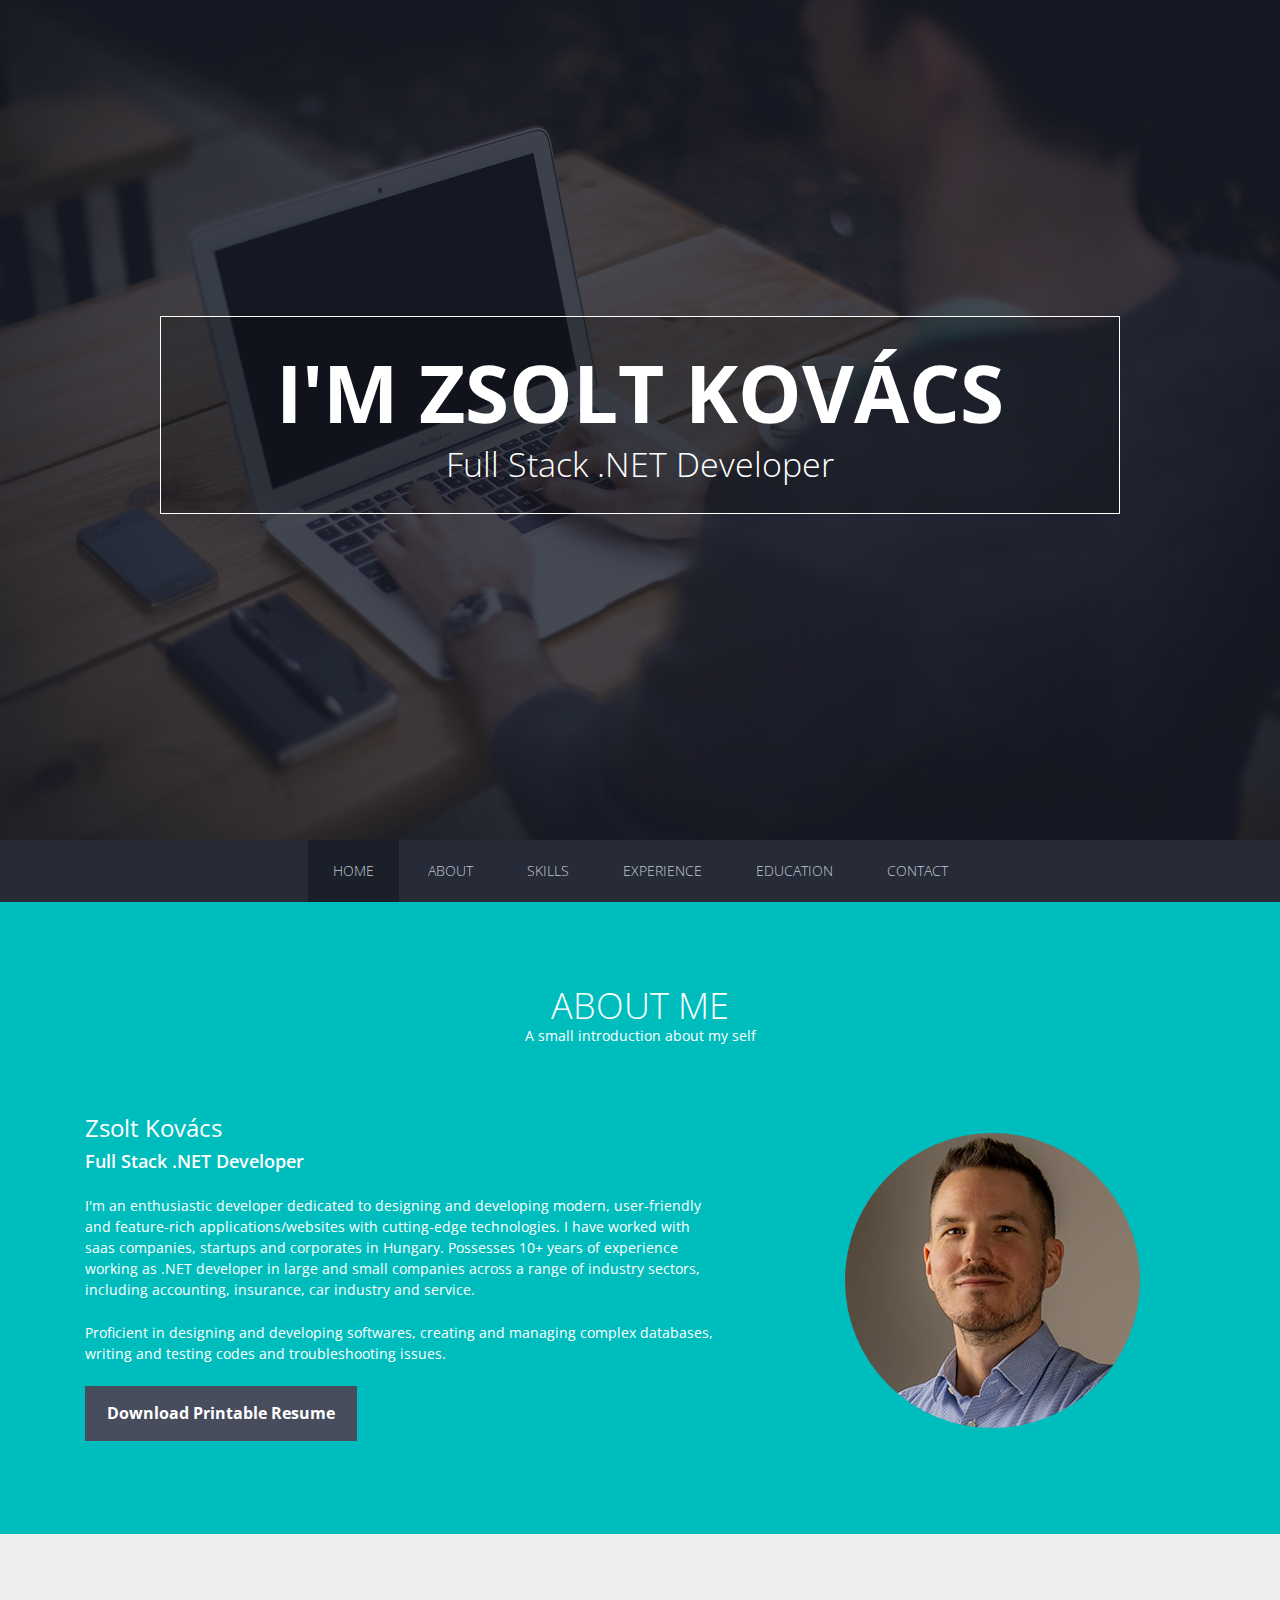
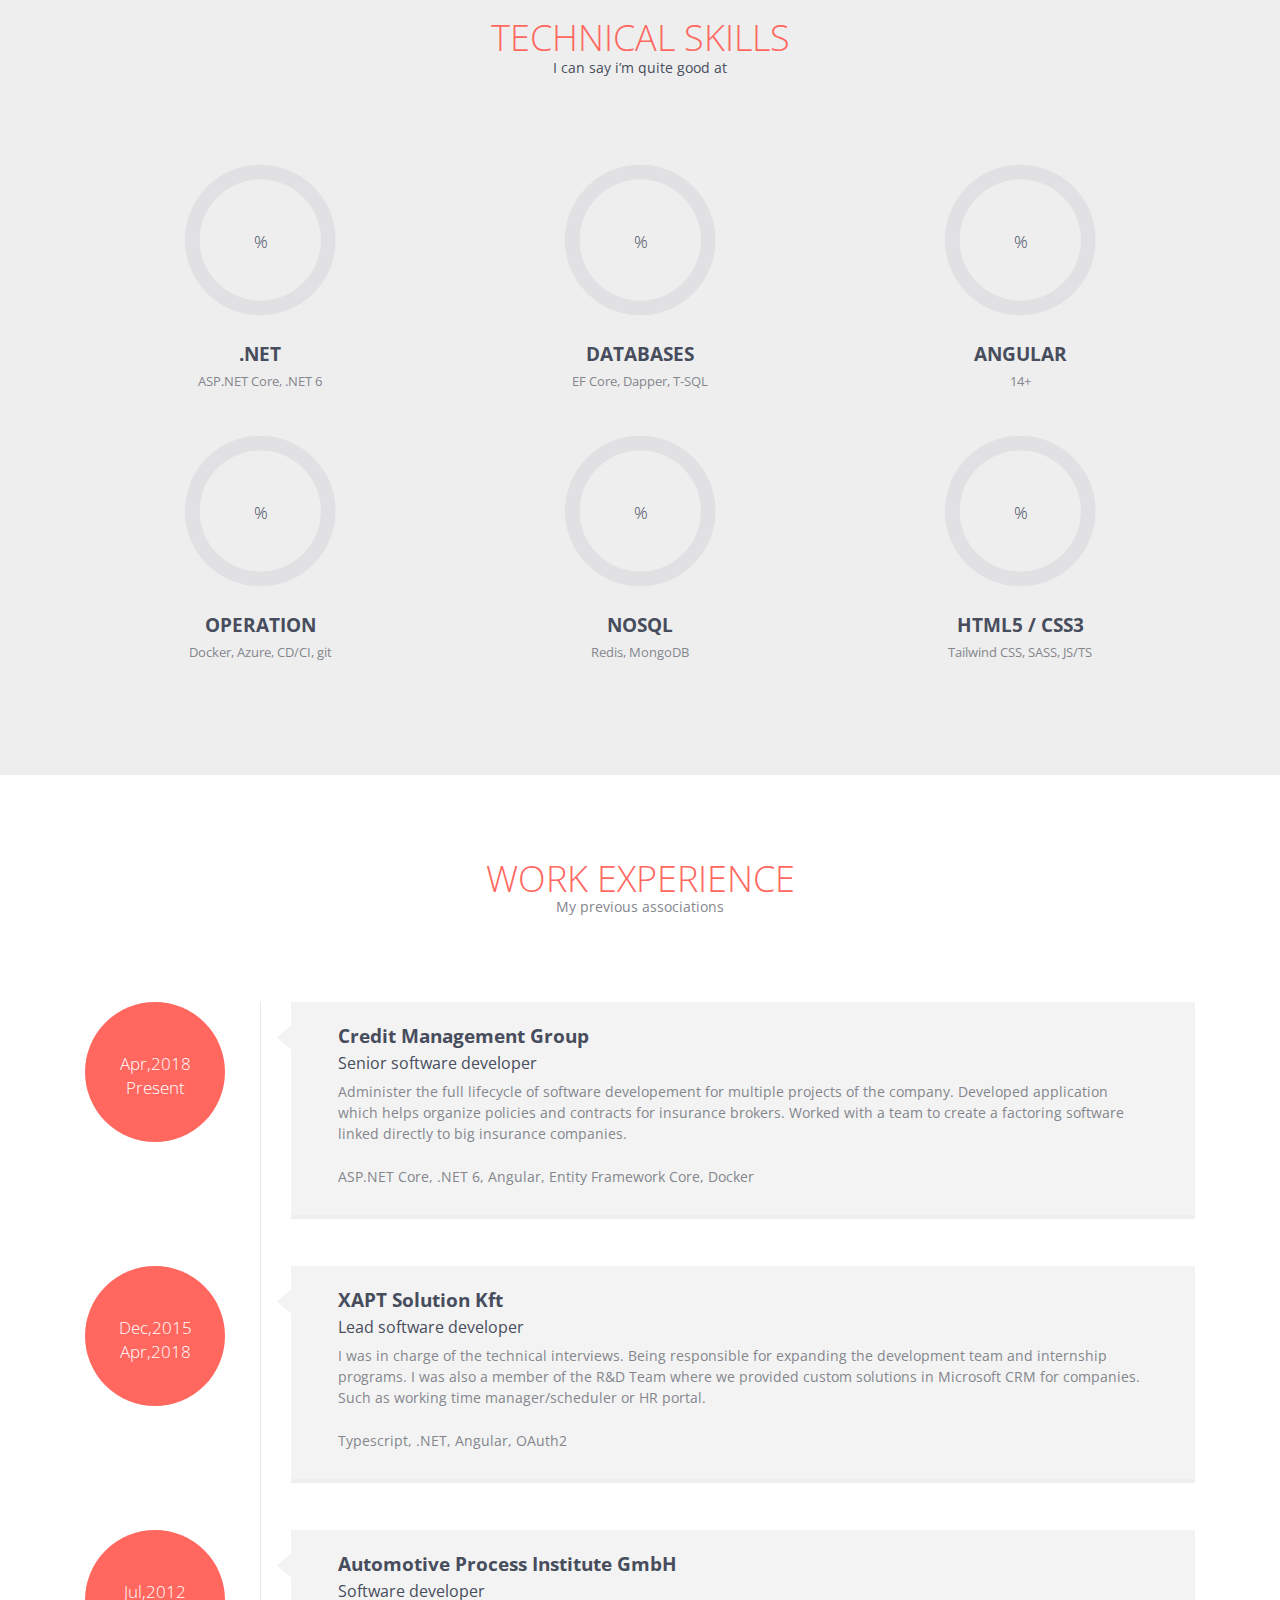
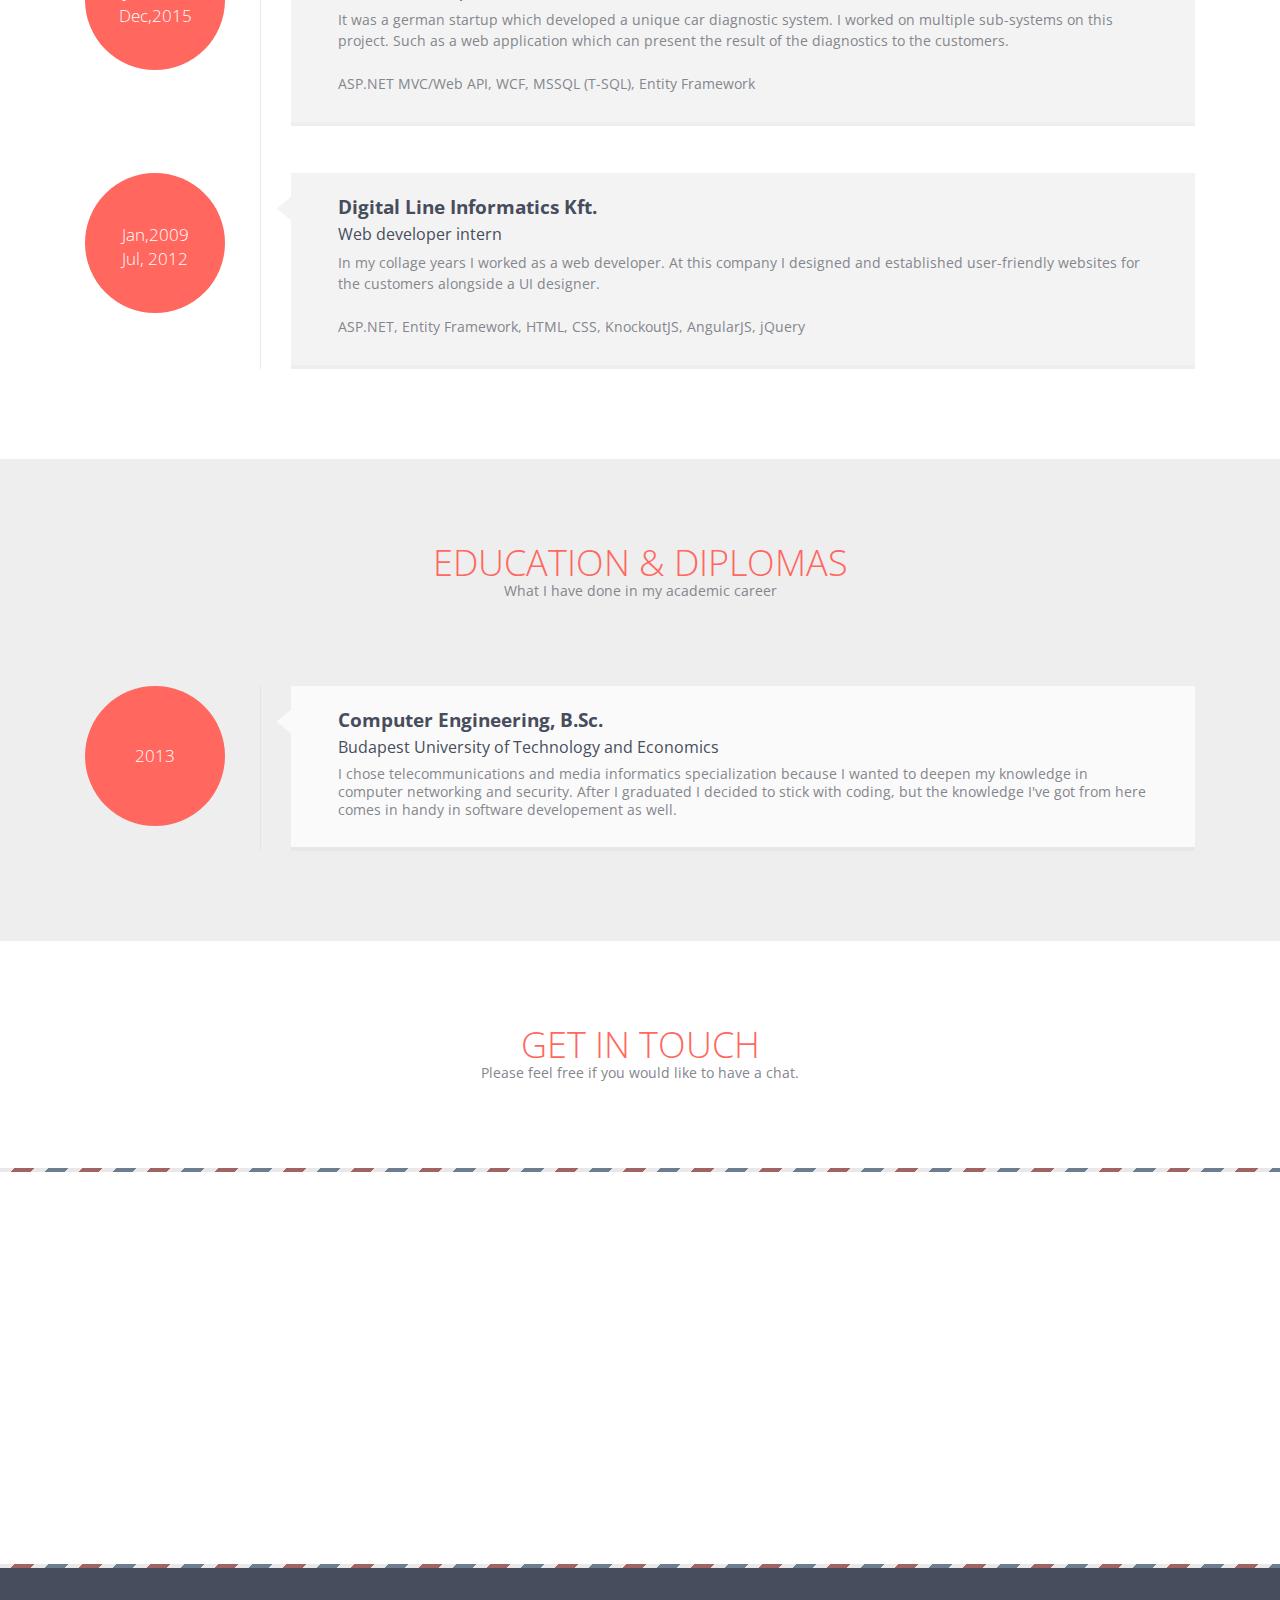
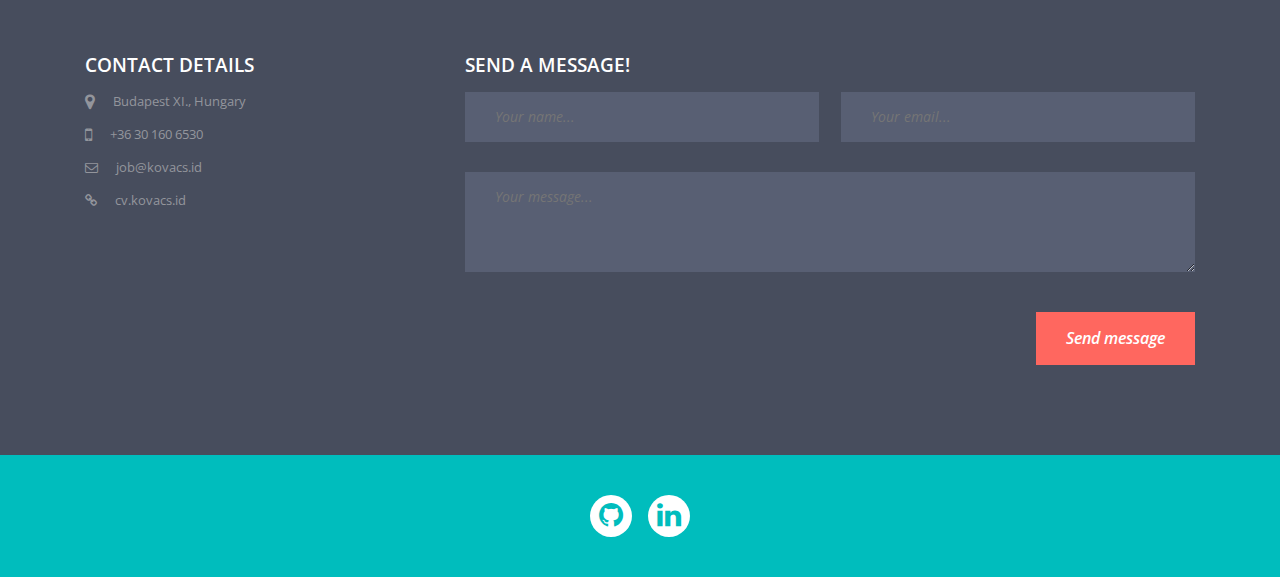
==== index.html @ f54be70a "add texts" ====
<!DOCTYPE html>
<!--[if lt IE 7 ]> <html class="ie ie6 no-js" lang="en"> <![endif]-->
<!--[if IE 7 ]>    <html class="ie ie7 no-js" lang="en"> <![endif]-->
<!--[if IE 8 ]>    <html class="ie ie8 no-js" lang="en"> <![endif]-->
<!--[if IE 9 ]>    <html class="ie ie9 no-js" lang="en"> <![endif]-->
<!--[if gt IE 9]><!-->
<html class="no-js" lang="en">
<!--<![endif]-->

<head>
    <meta charset="UTF-8" />
    <meta http-equiv="X-UA-Compatible" content="IE=edge,chrome=1">
    <title>Zsolt Kovacs | Full Stack .NET Developer</title>
    <meta name="viewport" content="width=device-width, initial-scale=1.0">
    <!--main style-->
    <link rel="stylesheet" type="text/css" media="screen" href="css/bootstrap.css">
    <link rel="stylesheet" type="text/css" media="screen" href="css/style.css">
    <!--background slider style-->
    <link rel="stylesheet" type="text/css" href="css/slideshow.css" />
    <!--google font style-->
    <link
        href='http://fonts.googleapis.com/css?family=Open+Sans:300italic,400italic,600italic,700italic,800italic,400,600,700,800,300'
        rel='stylesheet' type='text/css'>
    <!--font-family: 'Open Sans', sans-serif;-->
    <!-- font css style-->
    <link rel="stylesheet" href="css/font-awesome.css">
    <!--for slider style-->

    <noscript>
        <link rel="stylesheet" type="text/css" href="css/fallback.css" />
    </noscript>
    <!--[if lt IE 9]>
			<link rel="stylesheet" type="text/css" href="css/fallback.css" />
		<![endif]-->
</head>

<body>
    <!--wrapper start-->
    <div class="wrapper" id="wrapper">
        <header>
            <!--banner start-->
            <div class="banner row" id="banner">
                <div class="col-xs-12 col-sm-12 col-md-12 col-lg-12 noPadd" style="height:100%">
                    <!--background slide show start-->
                    <div class="bannerPart"> <img src="images/bg.jpg" alt="" class="bannerImg"> </div>
                    <!--background slide show end-->
                </div>
            </div>
            <!--banner end-->
            <div class="bannerText container">
                <h1>I'm Zsolt Kovács</h1>
                <h2>Full Stack .NET Developer</h2>
            </div>
            <!--menu start-->
            <div class="menu">
                <div class="navbar-wrapper">
                    <div class="container">
                        <div class="navwrapper">
                            <div class="navbar navbar-inverse navbar-static-top">
                                <div class="container">
                                    <div class="navbar-header">
                                        <button type="button" class="navbar-toggle" data-toggle="collapse"
                                            data-target=".navbar-collapse"> <span class="icon-bar"></span> <span
                                                class="icon-bar"></span> <span class="icon-bar"></span> </button>
                                        <a class="navbar-brand" href="#">Menu</a>
                                    </div>
                                    <div class="navbar-collapse collapse">
                                        <ul class="nav navbar-nav">
                                            <li class="menuItem active"><a href="#wrapper">Home</a></li>
                                            <li class="menuItem"><a href="#aboutme">About</a></li>
                                            <li class="menuItem"><a href="#technical">Skills</a></li>
                                            <li class="menuItem"><a href="#exprience">Experience</a></li>
                                            <li class="menuItem"><a href="#education">Education</a></li>
                                            <li class="menuItem"><a href="#contact">Contact</a></li>
                                        </ul>
                                    </div>
                                </div>
                            </div>
                        </div>
                        <!-- End Navbar -->
                    </div>
                </div>
            </div>
            <!--menu end-->
        </header>
        <!--about me start-->
        <section class="aboutme" id="aboutme">
            <div class="container">
                <div class="heading">
                    <h2>About me</h2>
                    <p>A small introduction about my self</p>
                </div>
                <div class="row">
                    <div class=" col-xs-12 col-sm-12 col-md-7 col-lg-7">
                        <h3>Zsolt Kovács</h3>
                        <h4 class="subHeading">Full Stack .NET Developer</h4>
                        <p>
                            I'm an enthusiastic developer dedicated to designing and developing modern, user-friendly and
                            feature-rich applications/websites with cutting-edge technologies.
                            I have worked with saas companies, startups and corporates in Hungary.
                            Possesses 10+ years of experience working as .NET developer in large and small companies
                            across a range of industry sectors, including accounting, insurance, car industry and
                            service.
                        </p>

                        <p>
                            Proficient in designing and developing softwares, creating and managing complex databases,
                            writing and testing codes and troubleshooting issues.</p>
                        <a href="./assets/CV_Zsolt_Kovacs_eng.pdf" class="bntDownload">Download Printable Resume</a>
                    </div>
                    <div class=" col-xs-12 col-sm-12 col-md-4 col-lg-4 col-md-offset-1 col-lg-offset-1 proPic"> <img
                            src="images/me.jpg" alt="" class="img-circle topmar"> </div>
                </div>
            </div>
        </section>
        <!--about me end-->
        <!--technical start-->
        <section class="technical" id="technical">
            <div class="container">
                <div class="heading">
                    <h2>Technical Skills</h2>
                    <p>I can say i’m quite good at</p>
                </div>
                <div class="row">
                    <div class=" col-xs-12 col-sm-4 col-md-4 col-lg-4 skillsArea">
                        <div class=" col-xs-12 col-sm-6 col-md-6 col-lg-6 skills"> <span class="chart skilBg"
                                data-percent="90"> <span class="percent"></span> </span>
                            <h4>.NET</h4>
                            <p>ASP.NET Core, .NET 6</p>
                        </div>
                    </div>

                    <div class=" col-xs-12 col-sm-4 col-md-4 col-lg-4 skillsArea">
                        <div class=" col-xs-12 col-sm-6 col-md-6 col-lg-6 skills"> <span class="chart skilBg"
                                data-percent="80"> <span class="percent"></span> </span>
                            <h4>Databases</h4>
                            <p>EF Core, Dapper, T-SQL</p>
                        </div>
                    </div>
                    <div class=" col-xs-12 col-sm-4 col-md-4 col-lg-4 skillsArea">
                        <div class=" col-xs-12 col-sm-6 col-md-6 col-lg-6 skills"> <span class="chart skilBg"
                                data-percent="80"> <span class="percent"></span> </span>
                            <h4>Angular</h4>
                            <p>14+</p>
                        </div>
                    </div>
                    <div class=" col-xs-12 col-sm-4 col-md-4 col-lg-4 skillsArea">
                        <div class=" col-xs-12 col-sm-6 col-md-6 col-lg-6 skills"> <span class="chart skilBg"
                                data-percent="70"> <span class="percent"></span> </span>
                            <h4>Operation</h4>
                            <p>Docker, Azure, CD/CI, git</p>
                        </div>
                    </div>
                    <div class=" col-xs-12 col-sm-4 col-md-4 col-lg-4 skillsArea">
                        <div class=" col-xs-12 col-sm-6 col-md-6 col-lg-6 skills"> <span class="chart skilBg"
                                data-percent="65"> <span class="percent"></span> </span>
                            <h4>NoSQL</h4>
                            <p>Redis, MongoDB</p>
                        </div>
                    </div>
                    <div class=" col-xs-12 col-sm-4 col-md-4 col-lg-4 skillsArea">
                        <div class=" col-xs-12 col-sm-6 col-md-6 col-lg-6 skills"> <span class="chart skilBg"
                                data-percent="60"> <span class="percent"></span> </span>
                            <h4>HTML5 / CSS3</h4>
                            <p>Tailwind CSS, SASS, JS/TS</p>
                        </div>
                    </div>
                </div>
        </section>
        <!--technical end-->
        <!--exprience start-->
        <section class="exprience" id="exprience">
            <div class="container">
                <div class="heading">
                    <h2>Work Experience</h2>
                    <p>My previous associations</p>
                </div>
                <div class="row workDetails">
                    <div class="col-xs-12 col-sm-3 col-md-2 col-lg-2">
                        <div class="workYear">Apr,2018<br>
                            Present</div>
                    </div>
                    <div class="col-xs-12 col-sm-9 col-md-10 col-lg-10 rightArea">
                        <div class="arrowpart"></div>
                        <div class="exCon">
                            <h4>Credit Management Group</h4>
                            <h5>Senior software developer</h5>
                            <p>
                                Administer the full lifecycle of software developement for multiple projects of the
                                company. Developed application which helps organize policies and contracts for insurance brokers.
                                Worked with a team to create a factoring software linked directly to big insurance companies.
                            </p>
                            <p>ASP.NET Core, .NET 6, Angular, Entity Framework Core, Docker</p>
                        </div>
                    </div>
                </div>
                <div class="row workDetails">
                    <div class="col-xs-12 col-sm-3 col-md-2 col-lg-2">
                        <div class="workYear">Dec,2015<br>
                            Apr,2018</div>
                    </div>
                    <div class="col-xs-12 col-sm-9 col-md-10 col-lg-10 rightArea">
                        <div class="arrowpart"></div>
                        <div class="exCon">
                            <h4>XAPT Solution Kft</h4>
                            <h5>Lead software developer</h5>
                            <p>I was in charge of the technical interviews. Being responsible for expanding the
                                development team and internship programs.
                                I was also a member of the R&D Team where we provided custom solutions in Microsoft CRM for companies. Such as working time
                                manager/scheduler or HR portal.
                            </p>
                            <p>Typescript, .NET, Angular, OAuth2</p>
                        </div>
                    </div>
                </div>
                <div class="row workDetails">
                    <div class="col-xs-12 col-sm-3 col-md-2 col-lg-2">
                        <div class="workYear">Jul,2012<br>
                            Dec,2015</div>
                    </div>
                    <div class="col-xs-12 col-sm-9 col-md-10 col-lg-10 rightArea">
                        <div class="arrowpart"></div>
                        <div class="exCon">
                            <h4>Automotive Process Institute GmbH</h4>
                            <h5>Software developer</h5>
                            <p>It was a german startup which developed a unique car diagnostic system. I worked on
                                multiple sub-systems on this project. Such as a web application which can present the
                                result of the diagnostics to the customers. 
                            </p>
                            <p>ASP.NET MVC/Web API, WCF, MSSQL (T-SQL), Entity Framework</p>
                        </div>
                    </div>
                </div>
                <div class="row workDetails">
                    <div class="col-xs-12 col-sm-3 col-md-2 col-lg-2">
                        <div class="workYear">Jan,2009<br>
                            Jul, 2012</div>
                    </div>
                    <div class="col-xs-12 col-sm-9 col-md-10 col-lg-10 rightArea">
                        <div class="arrowpart"></div>
                        <div class="exCon">
                            <h4>Digital Line Informatics Kft.</h4>
                            <h5>Web developer intern</h5>
                            <p>In my collage years I worked as a web developer. At this company I designed and
                                established user-friendly websites for the customers alongside a UI designer.</p>
                            <p>ASP.NET, Entity Framework, HTML, CSS, KnockoutJS, AngularJS, jQuery</p>
                        </div>
                    </div>
                </div>
            </div>
        </section>
        <!--exprience end-->
        <!--education start-->
        <section class="education" id="education">
            <div class="container">
                <div class="heading">
                    <h2>Education & Diplomas</h2>
                    <p>What I have done in my academic career</p>
                </div>
                <div class="row workDetails">
                    <div class="col-xs-12 col-sm-3 col-md-2 col-lg-2">
                        <div class="workYear">2013</div>
                    </div>
                    <div class="col-xs-12 col-sm-9 col-md-10 col-lg-10 rightArea">
                        <div class="arrowpart"></div>
                        <div class="exCon">
                            <h4>Computer Engineering, B.Sc.</h4>
                            <h5>Budapest University of Technology and Economics</h5>
                            <p>
                                I chose telecommunications and media informatics specialization because I wanted to deepen my knowledge in computer networking and security.
                                After I graduated I decided to stick with coding, but the knowledge I've got from here comes in handy in software developement as well.
                            </p>
                        </div>
                    </div>
                </div>
            </div>
        </section>
        <!--education end-->

        <!--contact start-->
        <section class="contact" id="contact">
            <div class="container topCon">
                <div class="heading">
                    <h2>Get In Touch</h2>
                    <p>Please feel free if you would like to have a chat.</p>
                </div>
            </div>
            <div class="row mapArea">
                <iframe frameborder="0" scrolling="no" marginheight="0" marginwidth="0"
                    src="https://maps.google.com/?ie=UTF8&amp;ll=47.4979,19.0402&amp;spn=0.01134,0.026157&amp;t=m&amp;z=16&amp;output=embed"></iframe>
            </div>
        </section>
        <section class="contactDetails">
            <div class="container">
                <!--contact info start-->
                <div class="col-xs-12 col-sm-3 col-md-4 col-lg-4">
                    <h4>Contact details</h4>
                    <p> <i class="fa fa-map-marker fa-lg"></i> Budapest XI., Hungary</p>
                    <p> <i class="fa fa-mobile fa-lg"></i> +36 30 160 6530</p>
                    <p> <i class="fa fa-envelope-o "></i> <a href="mailto:support@websitename.com">job@kovacs.id</a></p>
                    <p> <i class="fa fa-link "></i> <a href="cv.kovacs.id">cv.kovacs.id</a></p>
                </div>
                <!--contact info end-->
                <!--contact form start-->
                <div class="col-xs-12 col-sm-9 col-md-8 col-lg-8 conForm">
                    <h4>Send a message!</h4>
                    <div id="message"></div>
                    <form method="post" action="php/contact.php" name="cform" id="cform">
                        <input name="name" id="name" type="text" class="col-xs-12 col-sm-6 col-md-6 col-lg-6"
                            placeholder="Your name...">
                        <input name="email" id="email" type="email" class=" col-xs-12 col-sm-6 col-md-6 col-lg-6 noMarr"
                            placeholder="Your email...">
                        <textarea name="comments" id="comments" cols="" rows=""
                            class="col-xs-12 col-sm-12 col-md-12 col-lg-12" placeholder="Your message..."></textarea>
                        <input type="submit" id="submit" name="send" class="submitBnt" value="Send message">
                        <div id="simple-msg"></div>
                    </form>
                </div>
                <!--contact form end-->
            </div>
        </section>
        <!--contact end-->
        <!--footer start-->
        <section class="footer" id="footer">
            <div class="container">
                <ul>
                    <li><a href="https://github.com/zskovacs"><i class="fa fa-github fa-2x"></i></a></li>
                    <li><a href="https://www.linkedin.com/in/zsoltmkovacs/"><i class="fa fa-linkedin fa-2x"></i></a>
                    </li>
                </ul>
            </div>
        </section>
        <!--footer end-->
    </div>
    <!--wrapper end-->
    <!--modernizr js-->
    <script type="text/javascript" src="js/modernizr.custom.26633.js"></script>
    <!--jquary min js-->
    <script type="text/javascript" src="js/jquery.min.js"></script>
    <script src="js/bootstrap.js"></script>
    <script type="text/javascript" src="js/jquery.gridrotator.js"></script>
    <!--for custom jquary-->
    <script src="js/custom.js"></script>
    <!--for placeholder jquary-->
    <script type="text/javascript" src="js/jquery.placeholder.js"></script>
    <!--for menu jquary-->
    <script type="text/javascript" src="js/stickUp.js"></script>
    <script type="text/javascript">
        jQuery(function ($) {
            $(document).ready(function () {
                //enabling stickUp on the '.navbar-wrapper' class
                $('.navbar-wrapper').stickUp({
                    parts: {
                        0: 'banner',
                        1: 'aboutme',
                        2: 'technical',
                        3: 'exprience',
                        4: 'education',
                        5: 'contact'
                    },
                    itemClass: 'menuItem',
                    itemHover: 'active',
                    topMargin: 'auto'
                });
            });

            $(".navbar.navbar-inverse.navbar-static-top a").click(function () {
                $(".navbar-collapse").addClass("hideClass");
            });


            $(".navbar.navbar-inverse.navbar-static-top a").click(function () {
                $(".navbar-collapse").addClass("collapse");
            });


            $(".navbar.navbar-inverse.navbar-static-top a").click(function () {
                $(".navbar-collapse").removeClass("in");
            });

            $(".navbar-toggle").click(function () {
                $(".navbar-collapse").removeClass("hideClass");
            });


        });
    </script>
    <!--for portfoli filter jquary-->
    <script src="js/jquery.isotope.js" type="text/javascript"></script>
    <!--for portfoli lightbox -->
    <link type="text/css" rel="stylesheet" id="theme" href="css/jquery-ui-1.8.16.custom.css">
    <link type="text/css" rel="stylesheet" href="css/lightbox.min.css">
    <script type="text/javascript" src="js/jquery.ui.widget.min.js"></script>
    <script type="text/javascript" src="js/jquery.ui.rlightbox.js"></script>
    <!--for skill chat jquary-->
    <script src="js/jquery.easing.min.js"></script>
    <script src="js/jquery.easypiechart.js"></script>
    <!--contact form js-->
    <script type="text/javascript" src="js/jquery.contact.js"></script>
</body>

</html>
---- css/style.css ----
/* ------------------------------------------------------------------------------

	Template Name: Coming soon
	Template URI: http://http://www.themeelite.com/comingsoon
	Description: Full Screen Coming Soon Template
	Author: Andy
	Author URI: http://www.themeelite.com
	License: GNU General Public License version 3.0
	License URI: http://www.gnu.org/licenses/gpl-3.0.html
	Version: 1.0
	
	1. CSS Reset
	2. Document Setup
	3. Header Part
		3.1 Slide show background control
	4. Background slider CSS style
	5. Menu Style
	6. About me Style
	7. Technical Skills Style
	8. Work Experience Style
	9. Education Style
	10. Protfolio Style
	11. Get in tuch Style
	12. Footer Style
	13. Responsive style
		
		
---------------------------------------------------------------------------------
/* 1. CSS Reset
-------------------------------------------------------------------------------*/

* {
	padding:0;
	margin:0;
}
body {
	color:#fff;
	font-family: 'Open Sans', sans-serif;
	font-weight: 300;
	position:relative;
	background:#000;
	width:100%;
	height:100%;
	overflow: scroll;
	overflow-x: hidden;
}
a {
	text-decoration:none;
	color:#fff;
	outline:none;
}



/*----------------------------------------------------
 2.	Document Setup
------------------------------------------------------*/
.wrapper{
	width:100%;
}
.spHeight{
	padding-top:63px;
}

.noMar{
	margin:0 !important;
}
.noPadd{
	padding:0px !important;
}

.container .row{
	margin:0px;
}

p{
	font-family: 'Open Sans', sans-serif;
	font-size:14px;
	line-height:21px;
	font-weight:400;
	padding-bottom:22px;
	margin:0px;
}
h1{
	font-family: 'Open Sans', sans-serif;
	font-size:80px;
	line-height:90px;
	font-weight:700;
	margin:0px;
	padding-bottom:8px;
}
h2{
	font-family: 'Open Sans', sans-serif;
	font-size:36px;
	line-height:38px;
	padding-bottom:0px;
	font-weight:300;
	text-transform:uppercase;
	margin:0px;
}
h3{
	font-family: 'Open Sans', sans-serif;
	font-size:24px;
	line-height:30px;
	padding-bottom:6px;
	font-weight:400;
	margin:0px;
}
h4{
	font-family: 'Open Sans', sans-serif;
	font-size:19px;
	line-height:24px;
	padding-bottom:6px;
	font-weight:600;
	margin:0px;
}
h5{
	font-family: 'Open Sans', sans-serif;
	font-size:16px;
	line-height:24px;
	padding-bottom:6px;
	font-weight:400;
	margin:0px;
}

h4.subHeading{
	font-weight:600;
	font-size:18px;
	padding-bottom:22px;
}

.heading{
	text-align:center;
	padding-bottom:45px;
}

.topmar{
	margin-top:20px;
}



/*----------------------------------------------------
 3.	Header Part
------------------------------------------------------*/
header{
	position:relative;
}
.banner{
	overflow:hidden;
	margin:0 auto !important;
	background:#CACACA;
}

.bannerText{
	position:absolute;
	left:0;
	right:0;
	top:35%;
	text-align:center;
	padding:30px 0 30px ;
	max-width:960px;
	border:1px solid #fff;
	background: rgba(0, 0, 0, 0.2);
	 filter:progid:DXImageTransform.Microsoft.gradient(startColorstr=#b2000000, endColorstr=#b2000000);
	zoom: 1;
}
.bannerText h1{
	text-transform:uppercase;
}
.bannerText h2{
	font-size:34px;
	text-transform:none;
}

.bannerPart{
	/*background:url(../images/1.jpg) no-repeat 0 0;*/
	height:100%;
	overflow:hidden;
}

.bgwidth { width: 100%; }
.bgheight { height: 100%; }




/*------------------------------------
	3.1 Slide show background control
--------------------------------------*/ 
.bannerPart{
	background:#1b1f2b;
}
.bannerPart img{
	opacity:0.2;
	filter:alpha(opacity=20); /* For IE8 and earlier */
}





/*---------------------------------------------------------------------------------
 4. Background slider CSS style
-------------------------------------------------------------------------------*/
.ri-grid {
	margin:0px auto;
	position: relative;
	height: auto;
}
.ri-grid ul {
	list-style: none;
	display: block;
	width: 100%;
	margin: 0;
	padding: 0;
}
.ri-grid ul:before, .ri-grid ul:after {
	content: '';
	display: table;
}
.ri-grid ul:after {
	clear: both;
}
.ri-grid ul {
	zoom: 1; /* For IE 6/7 (trigger hasLayout) */
}
.ri-grid ul li {
	-webkit-perspective: 400px;
	-moz-perspective: 400px;
	-o-perspective: 400px;
	-ms-perspective: 400px;
	perspective: 400px;
	margin: 0;
	padding: 0;
	float: left;
	position: relative;
	display: block;
	overflow: hidden;
	background: #000;
}
.ri-grid ul li a {
	display: block;
	outline: none;
	position: absolute;
	left: 0;
	top: 0;
	width: 100%;
	height: 100%;
	-webkit-backface-visibility: hidden;
	-moz-backface-visibility: hidden;
	-o-backface-visibility: hidden;
	-ms-backface-visibility: hidden;
	backface-visibility: hidden;
	-webkit-transform-style: preserve-3d;
	-moz-transform-style: preserve-3d;
	-o-transform-style: preserve-3d;
	-ms-transform-style: preserve-3d;
	transform-style: preserve-3d;
	-webkit-background-size: 100% 100%;
	-moz-background-size: 100% 100%;
	background-size: 100% 100%;
	background-position: center center;
	background-repeat: no-repeat;
	background-color: #333;
	-webkit-box-sizing: content-box;
	-moz-box-sizing: content-box;
	box-sizing: content-box;
}
/* Grid wrapper sizes */
.ri-grid-size-1 {
	width: 55%;
}
.ri-grid-size-2 {
	width: 100%;
}
.ri-grid-size-3 {
	width: 100%;
	margin-top: 0px;
}
/* Shadow style */
.ri-shadow:after, .ri-shadow:before {
	content: "";
	position: absolute;
	z-index: -2;
	bottom: 15px;
	left: 10px;
	width: 50%;
	height: 20%;
	max-width: 300px;
	max-height: 100px;
	box-shadow: 0 15px 10px rgba(0, 0, 0, 0.7);
	-webkit-transform: rotate(-3deg);
	-moz-transform: rotate(-3deg);
	-ms-transform: rotate(-3deg);
	-o-transform: rotate(-3deg);
	transform: rotate(-3deg);
}
.ri-shadow:after {
	right: 10px;
	left: auto;
	-webkit-transform: rotate(3deg);
	-moz-transform: rotate(3deg);
	-ms-transform: rotate(3deg);
	-o-transform: rotate(3deg);
	transform: rotate(3deg);
}
.ri-grid-loading:after, .ri-grid-loading:before {
	display: none;
}
.ri-loading-image {
	display: none;
}
.ri-grid-loading .ri-loading-image {
	position: relative;
	width: 30px;
	height: 30px;
	left: 50%;
	margin: 100px 0 0 -15px;
	display: block;
}


/*----------------------------------------------------
 5.	Menu Style
------------------------------------------------------*/
.isStuck{
    left:0px;
    width:100%;
}
.menu{
	 margin-top:0px;
	 position: static;
	 left:0px;
	 right:0px;
}

.navwrapper .container{
	padding:0;
	width:auto;
}

.navbar-header{
	display:none;
}
.nav > li > a{
	display:inline-block;
}
.navbar-nav > li{
	float: none;
	display: inline;
}
.navbar-nav{
	margin: 0 auto;
	text-align: center;
	float: none;
}

.navbar-toggle{
	margin-top:14px;
}


/* Special class on .container surrounding .navbar, used for positioning it into place. */
.navbar-wrapper {
  margin-top:0px;
  position: relative;
  z-index: 15;
  background:#262b37;
}
.navbar-wrapper .container{
	padding:0px;
}

.navbar-collapse{
	padding:0;
}
.navbar-collapse.in{
	max-height:100%;
}

.navbar.navbar-inverse.navbar-static-top {
  margin:0px auto;
  background:#262b37;
  color:#c3c8d6;
  border:none;
  font-family: 'Open Sans', sans-serif;
  font-size:14px;
  text-transform:uppercase;
}
.navbar.navbar-inverse.navbar-static-top a{
  color:#c3c8d6;
  padding:22px 25px;
  line-height:18px;
  text-align:center;
}
.navbar.navbar-inverse.navbar-static-top a:hover{
  color:#fff;
}
.navbar-inverse .navbar-nav>.active>a, .navbar-inverse .navbar-nav>.active>a:focus{
  background:#1b1f29;
  color:#c3c8d6;
}
.navbar-inverse .navbar-nav>.active>a:hover {
  background:#1b1f29;
  color:#fff;
}

.hideClass{
	display:none;
}


/* CUSTOMIZE THE CAROUSEL
-------------------------------------------------- */

/* Carousel base class */
.carousel {
}
/* Since positioning the image, we need to help out the caption */
.carousel-caption {
  z-index: 10;
}

/* Declare heights because of positioning of img element */
.carousel .item {
  height: 600px;
  background-color: #0A64A4;
}
.carousel-inner > .item > img {
  position: absolute;
  top: 0;
  left: 0;
  min-width: 100%;
}





/*----------------------------------------------------
 6.	About me Style
------------------------------------------------------*/

.aboutme{
	background:#00bdbd;
	color:#fff;
	position:relative;
}
.aboutme .container{
	padding-top:85px ;
	padding-bottom:93px ;
}


.aboutTop{
	background:#00bdbd;
	height:60px;
}
.spHeight .aboutTop{
	margin-top:-62px !important;
}

.bntDownload{
	font-size:16px;
	font-family: 'Open Sans', sans-serif;
	font-weight:700;
	background:#474d5d;
	padding:16px 22px;
	display:inline-block;
}
.bntDownload:hover{
	background:#373d4c;
	color:#CCCCCC;
	text-decoration:none;
}



/*----------------------------------------------------
 7.	Technical Skills Style
------------------------------------------------------*/
.addspace{
	height:60px;
	background:#eeeeee;
}

.technical{
	background:#eeeeee;
	color:#474d5d;
}
.technical .container{
	padding-top:85px ;
	padding-bottom:69px ;
}
.technical .heading p{
	padding-bottom:41px;
}

.technical p{
	color:#474d5d;
}
.technical h2{
	color:#ff675f;
}

.technical .skillsArea{
	padding:0px;
}
.technical .skills{
	margin:0 auto;
	margin-bottom:23px;
	text-align:center;
	padding:0px;
	float:none;
}
.technical .skills p{
	color:#84868d;
	font-size:13px;
	line-height:18px;
	text-align:center;
}
.technical .skills img{
	margin:0 auto;
	margin-bottom:33px;
	width:100%;
	max-width:152px;
}

.technical .skills h4{
	font-weight:700;
	text-transform:uppercase;
}


.skilBg{
	background:url(../images/skills.png) no-repeat 0 0;
}


.chart {
  position: relative;
  display: inline-block;
  width: 152px;
  height: 152px;
  margin-bottom: 26px;
  text-align: center;
}
.chart canvas {
  position: absolute;
  top: 0;
  left: 0;
}
.percent {
  display: inline-block;
  font-size:21px;
  color:#474d5d;
  line-height: 152px;
  z-index: 2;
}
.percent:after {
  content: '%';
  margin-left: 0.1em;
  font-size: .8em;
}
.angular {
  margin-top: 100px;
}
.angular .chart {
  margin-top: 0;
}




/*----------------------------------------------------
 8.	Work Experience Style
------------------------------------------------------*/
.exprience{
	background:#fff;
}
.exprience .container{
	padding-top:85px ;
	padding-bottom:90px ;
}

.exprience h2{
	color:#ff675f;
}
.exprience p{
	color:#84868d;
	/*font-size:13px;*/
	line-height:18px;
}
.exprience .heading p{
	padding-bottom:41px;
}

.exprience h4{
	font-weight:700;
}

.workDetails .rightArea{
	border-left: solid 1px #eaeaea;
	padding-bottom:47px;
}
.workDetails:last-child .rightArea{
	padding-bottom:0px;
}
.workYear{
	font-size:17px;
	color:#fff;
	background:#ff675f;
	text-align:center;
	width:120px;
	height:120px;
	padding:40px 0 40px 0;
	
	-webkit-border-radius: 50%;
    border-radius: 50%;
}


.arrowpart{
	float:left;
	width:15px;
	height:50px;
	background:url(../images/arrow-left.png) no-repeat 0 23px;
}
.exCon{
	width:auto;
	background:#f3f3f3;
	border-bottom:solid 4px #eeeeee;
	padding:22px 47px 6px 47px;
	margin-left:15px;
	text-align:left;
}

.exCon p{
	color:#84868d;
	line-height:21px;
}
.exCon h4{
	color:#474d5d;
	padding-bottom:3px;
}
.exCon h5{
	color:#474d5d;
}



/*----------------------------------------------------
 9.	Education Style
------------------------------------------------------*/
.education{
	background:#eeeeee;
}
.education .container{
	padding-top:85px ;
	padding-bottom:90px ;
}

.education h2{
	color:#ff675f;
}
.education p{
	color:#84868d;
	/*font-size:13px;*/
	line-height:18px;
}
.education .heading p{
	padding-bottom:41px;
}

.education h4{
	font-weight:700;
}


.education .arrowpart{
	background:url(../images/arrow-left-light.png) no-repeat 0 23px;
}
.education .exCon{
	background:#fafafa;
	border-bottom:solid 4px #e8e7e7;
}

.education .workDetails .rightArea{
	border-left-color:#e5e4e4;
}




/*----------------------------------------------------
 10. Protfolio Style
------------------------------------------------------*/
.protfolio{
	background:#2bb3dd;
}
.protfolio .container{
	padding-top:85px ;
	padding-bottom:90px ;
}

.protfolio .heading p{
	padding-bottom:41px;
}

.protfolio h4{
	font-weight:700;
}


.portfolioFilter{
	display:block;
	margin:0 auto;
	text-align: center;
}

.portfolioFilter ul{
	margin:0 auto;
	text-align:center;
	display:block;
	margin-bottom:30px;
}
.portfolioFilter ul li{
	display:inline-block;
	margin:5px 5px;
}
.portfolioFilter ul li a{
	padding:16px 18px;
	font-size:13px;
	line-height:15px;
	color:#ffffff;
	text-transform:uppercase;
	display:block;
	text-decoration:none;
	border:solid 1px #95d9ee;
	
	transition-duration: 0.2s;
	-webkit-transition-duration: 0.2s;
}

.portfolioFilter ul li a:hover{
	border:solid 1px #15596e;
	color:#15596e;
	
	transition-duration: 0.2s;
	-webkit-transition-duration: 0.2s;
}

.portfolioFilter ul li a.current{
	background:#15596e;
	border:solid 1px #15596e;
	color:#fff;
}



ul.portfolioContainer{
	display:block;
	padding:0px;
	list-style-type:none;
}
ul.portfolioContainer li{
	display:block;
	min-height:205px;
	padding:0px;
	margin:0px;
	cursor:pointer;
}
ul.portfolioContainer li .lightCon{
	display:block;
	margin:3px 3px 4px 4px;
	position:relative;
	overflow:hidden;
}
ul.portfolioContainer li img{
	 width:100%;
	 height:auto;
	 display:block;
}

span.hoverBox{
	visibility:hidden;
	width:100%;
	height:100%;
	position: absolute;
	left:0px;
	bottom: 0px;
	
	transition-duration: 0.2s;
	-webkit-transition-duration: 0.2s;
	
	background: rgba(0, 0, 0, 0.1);
	
}
ul.portfolioContainer li:hover span.hoverBox{
	visibility:visible;
	left:0px;
	bottom: 0px;
	
	background: rgba(0, 0, 0, 0.8);
	
	transition-duration: 0.2s;
	-webkit-transition-duration: 0.2s;
}

span.hoverBox a{
	line-height:42px;
}

span.hoverBox .smallIcon{
	/*width:92px;
	margin:0px auto;*/
	
	width: 94px;
	margin: 0px auto;
	position: absolute;
	top: 50%;
	left: 50%;
	margin-left: -47px;
	margin-top: -21px;
}

span.hoverBox .zoom{
	visibility:hidden;
	width:42px;
	height:42px;
	background:#ff675f;
	color:#fff;
	position: relative;
	left:-150%;
	/*top:40%;*/
	text-align:center;
	line-height:50px;
	display: block;
	float: left;
	
	transition-duration: 0.2s;
	-webkit-transition-duration: 0.2s;
}
ul.portfolioContainer li:hover span.hoverBox .zoom{
	visibility:visible;
	left:0;
	
	transition-duration: 0.2s;
	-webkit-transition-duration: 0.2s;
}

span.hoverBox .linKed{
	visibility:hidden;
	width:42px;
	height:42px;
	background:#313131;
	color:#fff;
	position: relative;
	right:-150%;
	/*top:40%;*/
	text-align:center;
	line-height:52px;
	display: block;
	float: right;
	
	transition-duration: 0.2s;
	-webkit-transition-duration: 0.2s;
}
ul.portfolioContainer li:hover span.hoverBox .linKed{
	visibility:visible;
	right:0%;
	
	transition-duration: 0.2s;
	-webkit-transition-duration: 0.2s;
}


.isotope-item {
    z-index: 2;
}
.isotope-hidden.isotope-item {
    pointer-events: none;
    z-index: 1;
}
.isotope,
.isotope .isotope-item {
  /* change duration value to whatever you like */

    -webkit-transition-duration: 0.8s;
    -moz-transition-duration: 0.8s;
    transition-duration: 0.8s;
}
.isotope {
    -webkit-transition-property: height, width;
    -moz-transition-property: height, width;
    transition-property: height, width;
}
.isotope .isotope-item {
	padding:0;
	
    -webkit-transition-property: -webkit-transform, opacity;
    -moz-transition-property: -moz-transform, opacity;
    transition-property: transform, opacity;
}




.abc{
	position: absolute;
	width: 782px;
	height: auto;
	top: 20%;
	left: 0;
	right: 0;
	z-index: 99999;
	margin: 0 auto;
}
.abc #pbImage{
	position:static !important;
}

#pbCaption{
	display:block;
	background:none !important;
}
#pbBottom{
	position: relative !important;
	left: 26.1% !important;
	bottom: 0px !important;
	width: 100% !important;
	margin-left: -26% !important;
	padding: 0px !important;
	height:80px !important;
	
	display: block;
	background-color: rgba(24,27,34,1);
	filter: progid:DXImageTransform.Microsoft.Gradient(GradientType=0, StartColorStr=#B0000000, EndColorStr=#B0000000);
}
#pbCloseBtn{
	position:absolute !important;
}




/*----------------------------------------------------
 11. Get in tuch Style
------------------------------------------------------*/

.contact{
	background:#fff;
}
.contact .container{
	padding-top:85px ;
	padding-bottom:90px ;
}

.contact h2{
	color:#ff675f;
}
.contact p{
	color:#84868d;
	/*font-size:13px;*/
	line-height:18px;
}
.contact .heading p{
	padding-bottom:41px;
}

.contact h4{
	font-weight:700;
}

.topCon{
	padding-bottom:0px !important;
}
.mapArea{
	background:url(../images/map-bro.png) repeat-x 0 0;
	padding-top:4px;
	height:400px;
	overflow:hidden;
	width:100%;
	margin:0;
}
.mapArea iframe{
	width:100%;
	height:396px;
	padding-bottom: 4px;
	background:url(../images/map-bro.png) repeat-x 0 100%;
}


.contactDetails{
	background:#474d5d;
}
.contactDetails .container{
	padding-top:85px ;
	padding-bottom:90px ;
}
.contactDetails h4{
	font-weight:600;
	text-transform:uppercase;
	padding-bottom:15px;
}
.contactDetails p{
	color:#93959c;
	font-size:13px;
	line-height:19px;
	padding-bottom:14px;
}
.contactDetails p a{
	color:#93959c;
}
.contactDetails p a:hover{
	color:#a9abb0;
	text-decoration:none;
}

.contactDetails i{
	padding-right:15px;
}


.conForm input{
	background:#585f73;
	color:#93959c;
	padding:15px 30px;
	border:none;
	margin-right:3%;
	margin-bottom:30px;
	outline:none;
	font-style:italic;
}
.conForm input.noMarr{
	margin-right:0px;
}

.conForm textarea{
	background:#585f73;
	color:#93959c;
	padding:15px 30px;
	border:none;
	margin-bottom:40px;
	outline:none;
	height:100px;
	font-style:italic;
}


.conForm .submitBnt{
	background:#ff675f;
	font-family: 'Open Sans', sans-serif;
	color:#fff;
	font-size:16px;
	font-weight:600;
	text-align:center;
	float:right;
	margin:0px;
}
.conForm .submitBnt:hover{
	background:#f5534b;
}

.textGroup{
	position:relative !important;
	display: inline-block;
	padding-left:0px !important;
}

#success_page{
	color: #00bdbd;
	font-weight: 500;
}
.error_message{
	color: #ff675f;
	padding-bottom: 15px;
	font-weight: 500;
}
#success_page h3{
	font-size:17px;
}





/*----------------------------------------------------
 12. Footer Style
------------------------------------------------------*/
.footer{
	background:#00bdbd;
}
.footer .container{
	padding:40px 0;
}

.footer ul{
	margin:0 auto;
	text-align:center;
	list-style-type:none;
}
.footer ul li{
	display:inline-block;
	text-align:center;
	background:#ffffff;
	color:#00bdbd;
	line-height:42px;
	margin:0 6px;
	width:42px !important;
	height:42px !important;
	
	-webkit-border-radius: 50%;
    border-radius: 50%;
}
.footer ul li:hover{
	background:#0a9f9f ;
}
.footer ul li:hover	a{
	color:#fff;
}

.footer ul li a{
	color:#00bdbd;
	width:42px !important;
	height:42px !important;
}
.footer ul li a i{
	line-height:42px !important;
}



	
/*---------------------------------------------------------------------------------
 13. Responsive style
-------------------------------------------------------------------------------*/

@media screen and (min-width: 1200px) {
	.workYear{
		width:140px;
		height:140px;
		padding-top:50px;
	}
	
	.education .workYear{
		padding-top:58px;
	}
}


@media screen and (max-width: 991px) {
	.navbar.navbar-inverse.navbar-static-top a{
		padding-left:18px;
		padding-right:18px;
	}
	
	.bannerText{
		padding-left:25px;
		padding-right:25px;
	}
	.bannerText h1{
		font-size:65px;
		line-height:71px;
	}
	.bannerText h2{
		font-size:28px;
	}
	.proPic{
		text-align:center;
	}
}




@media screen and (max-width: 810px) {
	body{
		min-height:700px;
	}
	#header h3{
		font-size: 38px;
	}
	#header h3 span{
		font-size: 16px;
	}
	
	.abc{
		width:100%;
	}
	
	.navbar.navbar-inverse.navbar-static-top a {
		padding-left: 17px;
	}
	
}


@media screen and (min-width: 768px) {
	.conForm input.col-sm-6 {
		width: 48.5%;
	}
	.conForm input.col-lg-6 {
		width: 48.5%;
	}
}


@media screen and (max-width: 768px) {
	.navbar-wrapper .container,
	.navwrapper .container{
		padding-right: 15px;
		padding-left: 15px;
	}
	ul.portfolioContainer li.col-xs-6{
		width:49%;
		min-height: 85px;
		
	}
	
}


@media screen and (max-width: 767px) {
	.navbar-header{
		display:block;
	}
	.workYear{
		margin:0 auto;
	}
	.workDetails .rightArea{
		border-left:none;
	}
	.arrowpart{
		float:none;
		width:100%;
		height:40px;
		background:url(../images/arrow-top.png) no-repeat 50% 100%;
	}
	.education .arrowpart{
		background:url(../images/arrow-top-light.png) no-repeat 50% 100%;
	}
	.exCon{
		margin-left:0px;
	}
	ul.navbar-nav li a{
		display:block;
	}
}


@media screen and (max-width: 650px) {
	#wrapper{
		top: 200px !important;
	}
	.upbox{
		transform: translate(0px, -70px);
		-ms-transform: translate(0px, -70px); /* IE 9 */
		-webkit-transform: translate(0px, -70px); /* Safari and Chrome */
	}
	
	
	.bannerText {
		top: 25%;
		padding-top:15px;
		padding-bottom:15px;
	}
	.bannerText h1 {
		font-size: 42px;
		line-height: 48px;
	}
	.bannerText h2 {
		font-size: 18px;
		line-height:24px;
	}
}


@media screen and (max-width: 480px) {
	.navbar.navbar-inverse.navbar-static-top a{
		line-height: 17px;
		padding-top:11px;
		padding-bottom:11px;
	}
}


@media screen and (max-width: 400px) {
	#loopedSlider, #newsSlider{
		min-height: 650px;
		height: 100%;
	}
	ul.slides{
		min-height: 600px;
		height: 100%;
	}
	
	.item{
		width: 19%;
	}
	.item p {
		font-size: 36px;
	}
	
	.aboutme img{
		width:100%;
	}
	
	ul.portfolioContainer li.col-xs-6{
		width:100%;
	}
	
	.bntDownload{
		font-size: 13px;
		padding: 16px 14px;
	}
	
	.conForm textarea{
		margin-bottom:20px;
	}
	.textGroup{
		display:block;
		padding:0 0 40px 0;
	}
	
	.nameError,
	.emailError{
		left:0px;
		top:0px;
		
	}
}
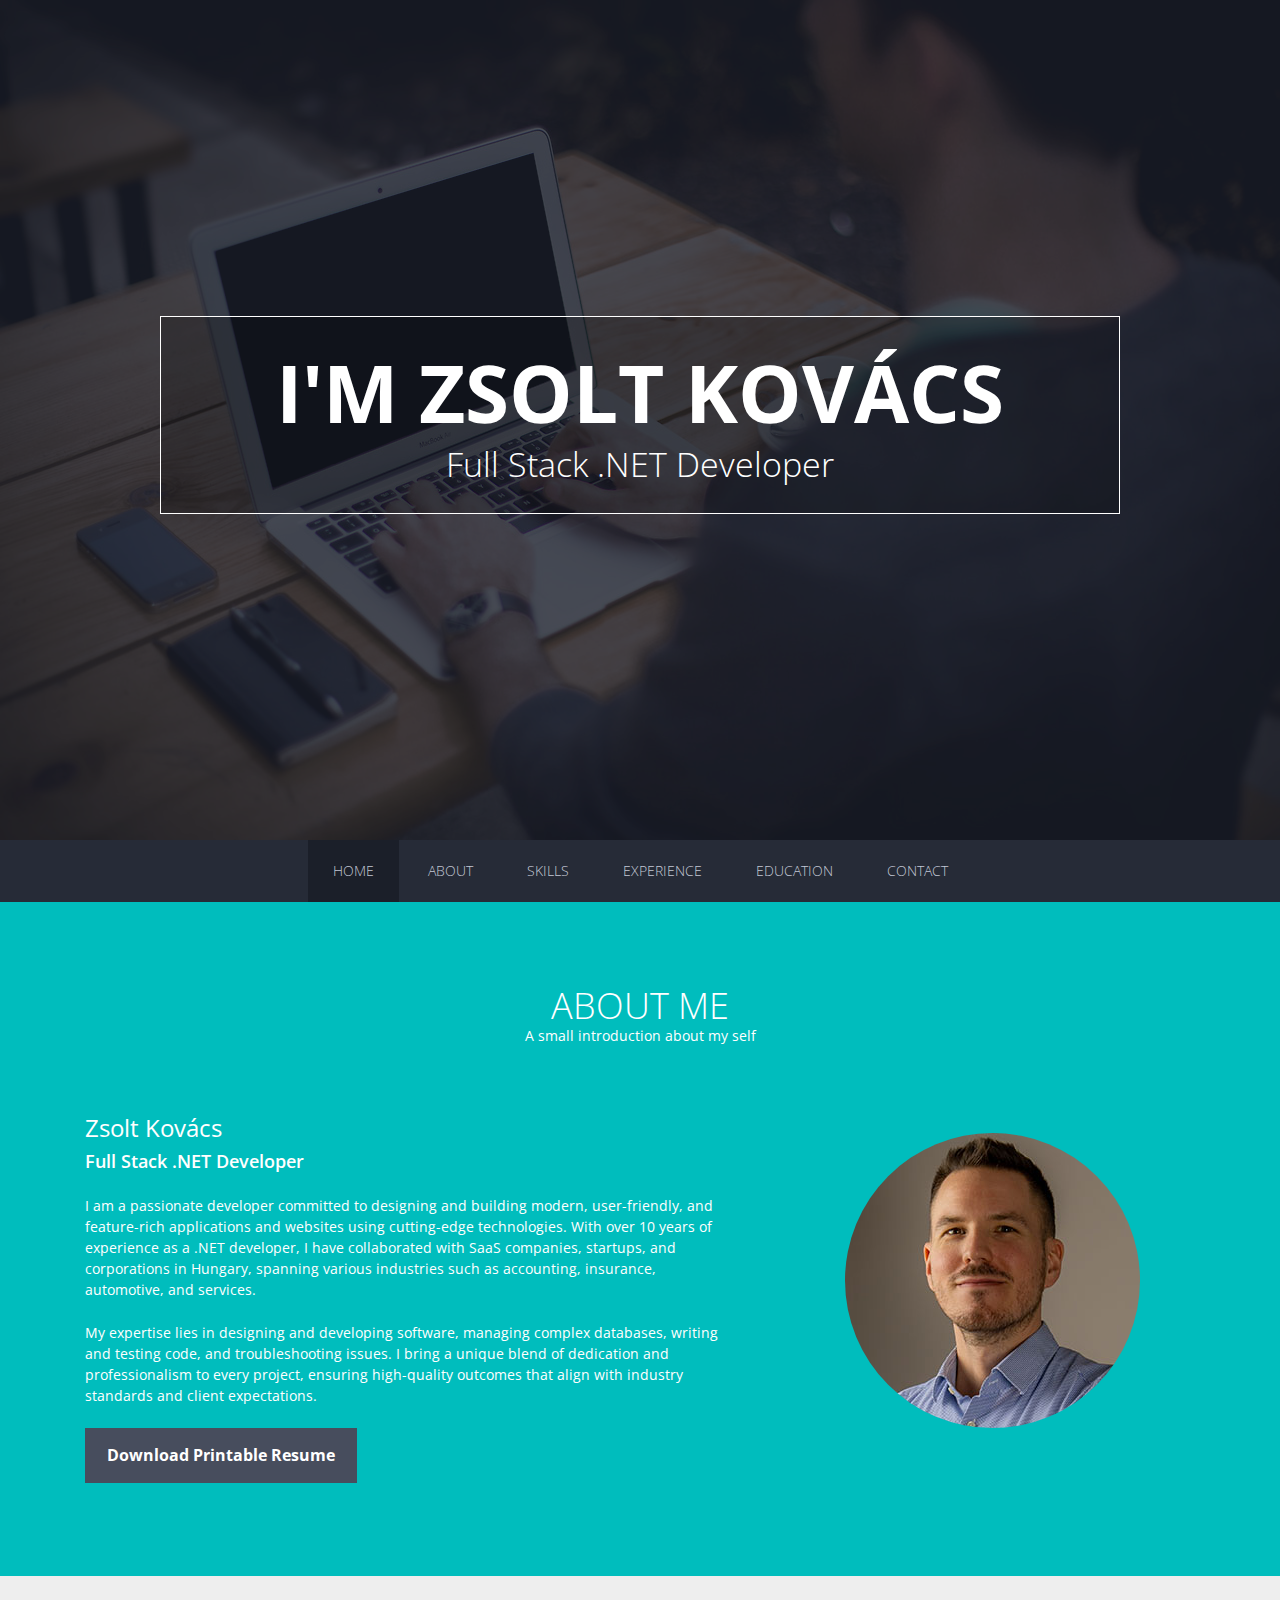
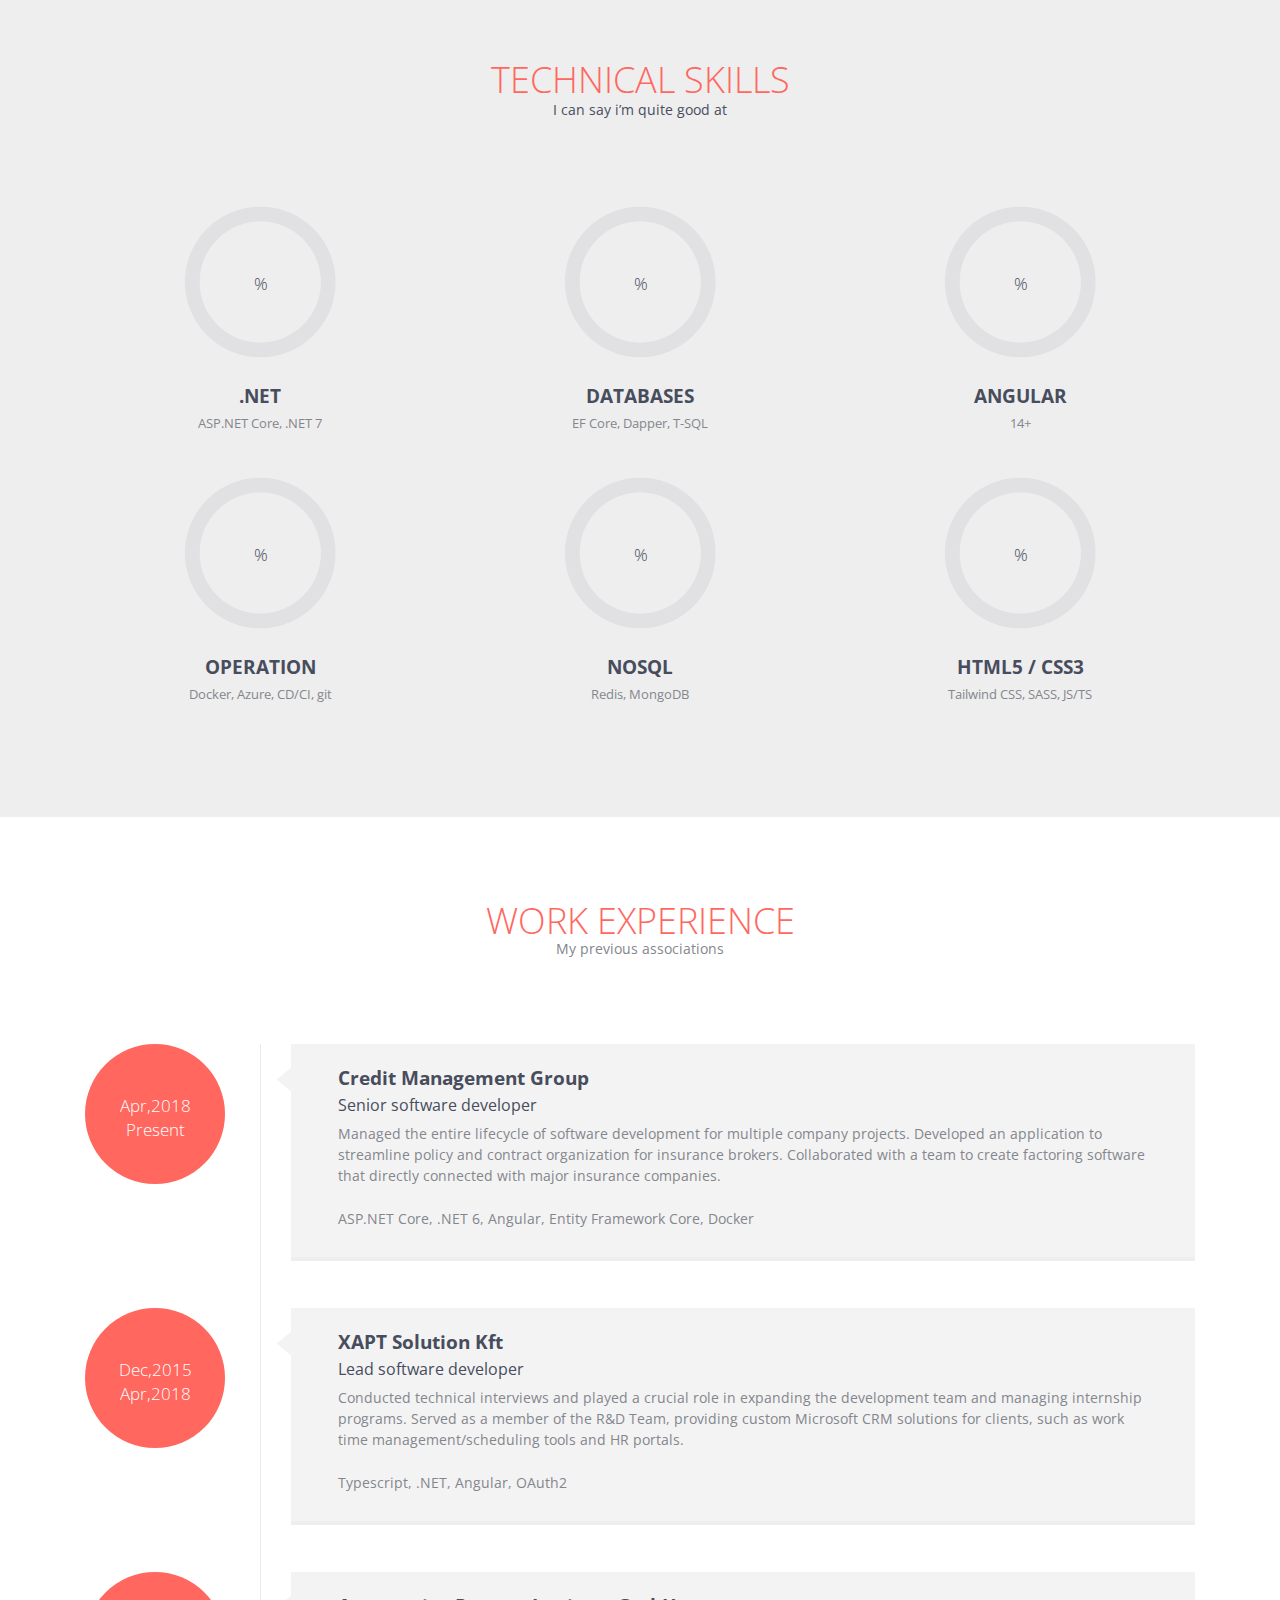
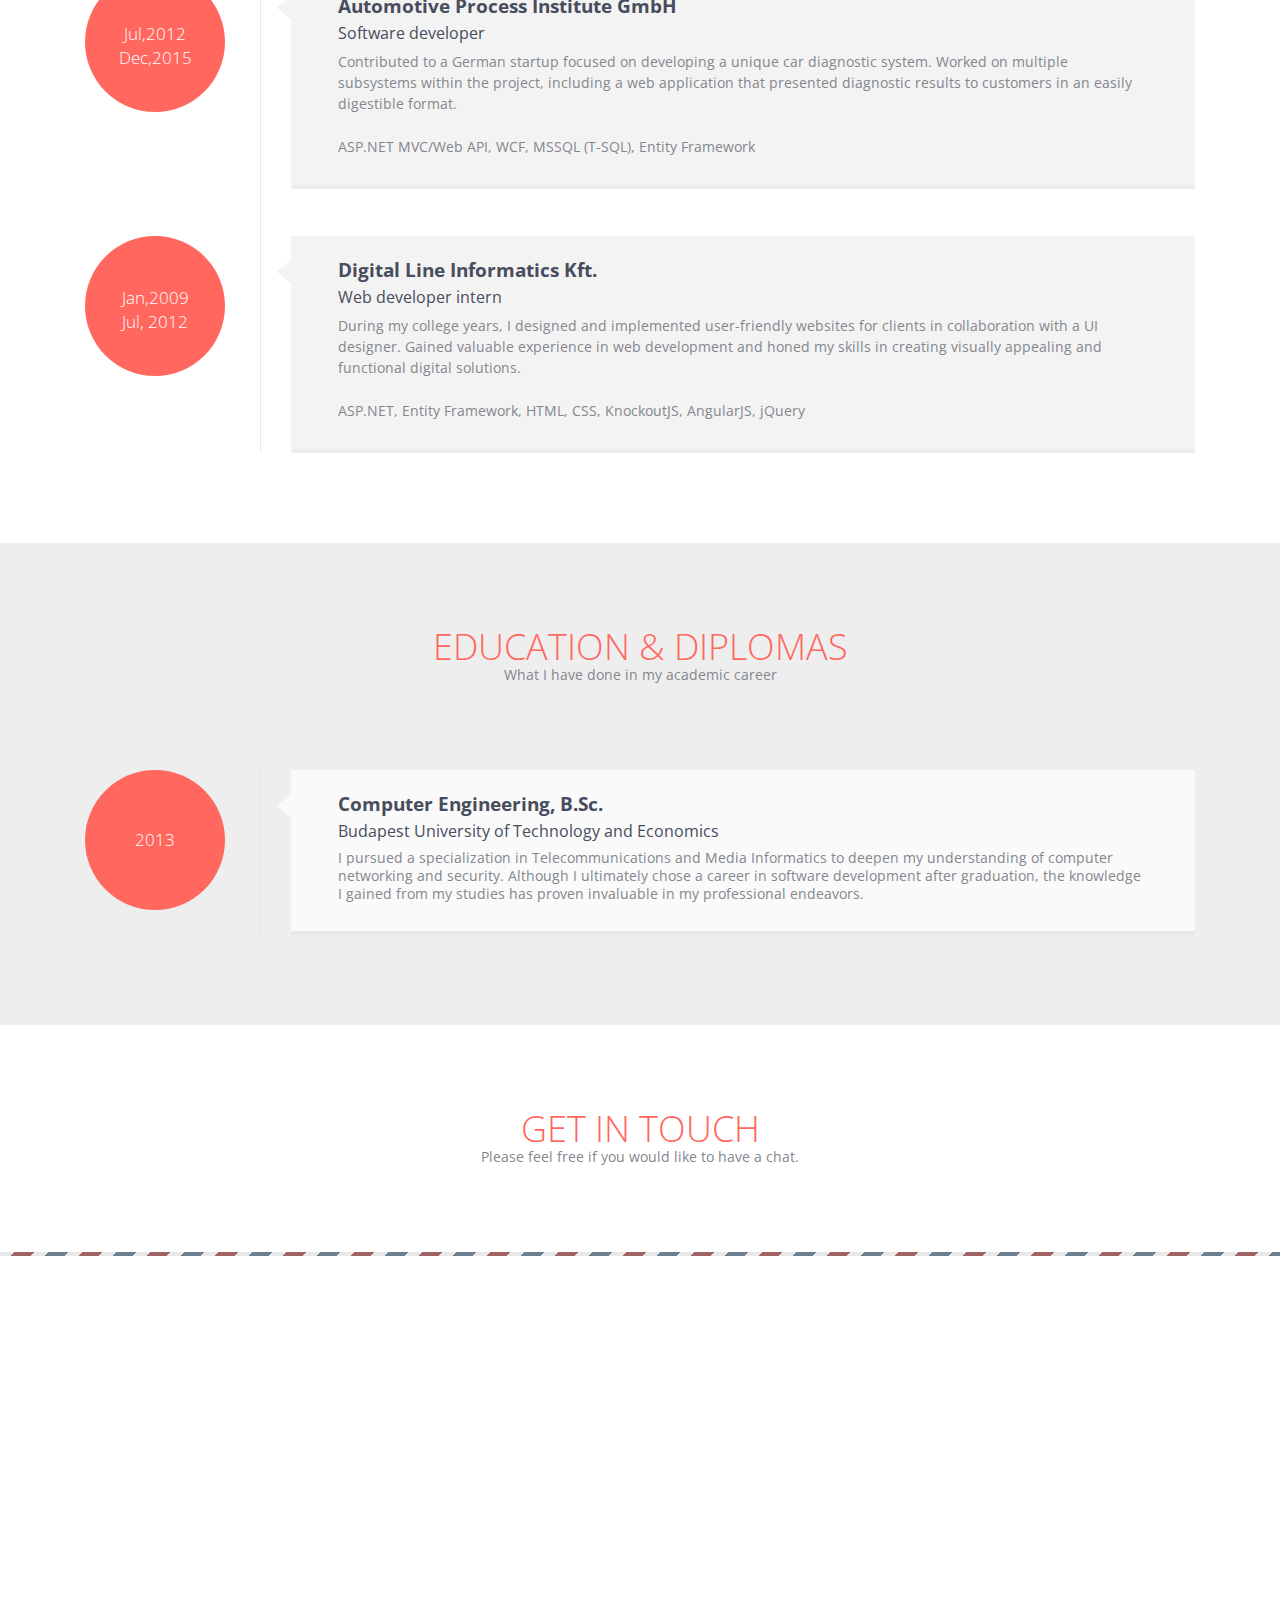
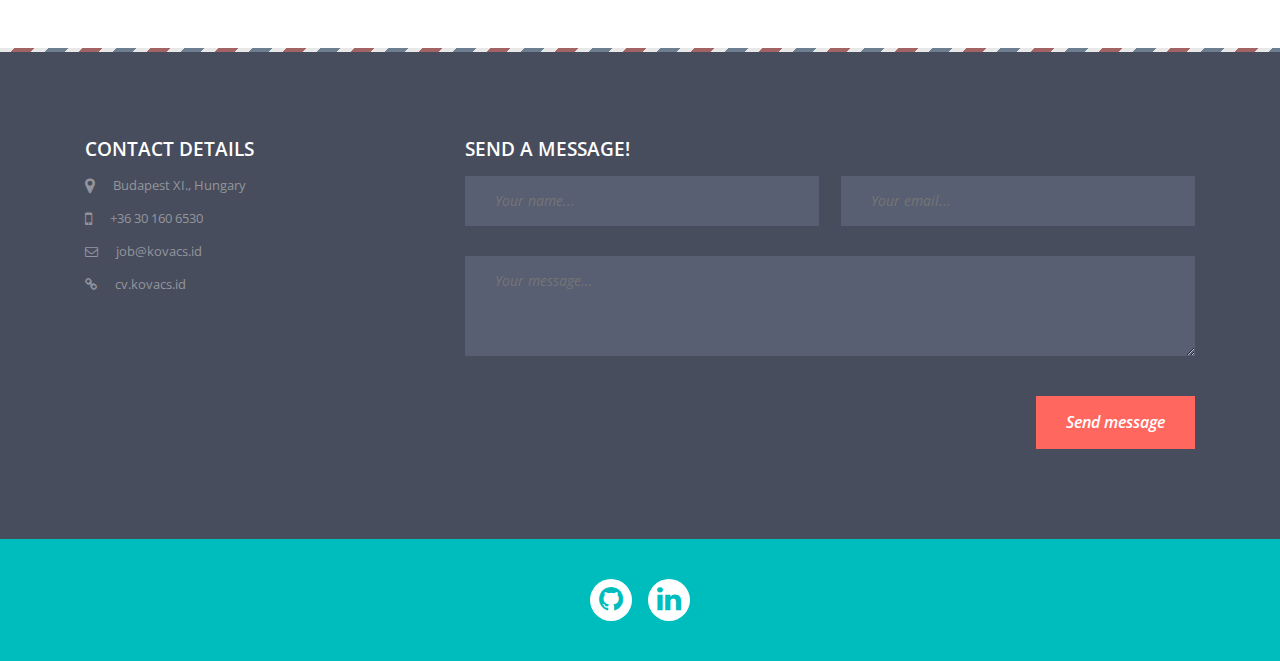
==== commit 92752e2b: "Improve CV" ====
--- a/index.html
+++ b/index.html
@@ -95,17 +95,11 @@
                         <h3>Zsolt Kovács</h3>
                         <h4 class="subHeading">Full Stack .NET Developer</h4>
                         <p>
-                            I'm an enthusiastic developer dedicated to designing and developing modern, user-friendly and
-                            feature-rich applications/websites with cutting-edge technologies.
-                            I have worked with saas companies, startups and corporates in Hungary.
-                            Possesses 10+ years of experience working as .NET developer in large and small companies
-                            across a range of industry sectors, including accounting, insurance, car industry and
-                            service.
+                            I am a passionate developer committed to designing and building modern, user-friendly, and feature-rich applications and websites using cutting-edge technologies. With over 10 years of experience as a .NET developer, I have collaborated with SaaS companies, startups, and corporations in Hungary, spanning various industries such as accounting, insurance, automotive, and services.
                         </p>
 
                         <p>
-                            Proficient in designing and developing softwares, creating and managing complex databases,
-                            writing and testing codes and troubleshooting issues.</p>
+                            My expertise lies in designing and developing software, managing complex databases, writing and testing code, and troubleshooting issues. I bring a unique blend of dedication and professionalism to every project, ensuring high-quality outcomes that align with industry standards and client expectations.</p>
                         <a href="./assets/CV_Zsolt_Kovacs_eng.pdf" class="bntDownload">Download Printable Resume</a>
                     </div>
                     <div class=" col-xs-12 col-sm-12 col-md-4 col-lg-4 col-md-offset-1 col-lg-offset-1 proPic"> <img
@@ -126,7 +120,7 @@
                         <div class=" col-xs-12 col-sm-6 col-md-6 col-lg-6 skills"> <span class="chart skilBg"
                                 data-percent="90"> <span class="percent"></span> </span>
                             <h4>.NET</h4>
-                            <p>ASP.NET Core, .NET 6</p>
+                            <p>ASP.NET Core, .NET 7</p>
                         </div>
                     </div>
 
@@ -186,9 +180,7 @@
                             <h4>Credit Management Group</h4>
                             <h5>Senior software developer</h5>
                             <p>
-                                Administer the full lifecycle of software developement for multiple projects of the
-                                company. Developed application which helps organize policies and contracts for insurance brokers.
-                                Worked with a team to create a factoring software linked directly to big insurance companies.
+                                Managed the entire lifecycle of software development for multiple company projects. Developed an application to streamline policy and contract organization for insurance brokers. Collaborated with a team to create factoring software that directly connected with major insurance companies.
                             </p>
                             <p>ASP.NET Core, .NET 6, Angular, Entity Framework Core, Docker</p>
                         </div>
@@ -204,10 +196,7 @@
                         <div class="exCon">
                             <h4>XAPT Solution Kft</h4>
                             <h5>Lead software developer</h5>
-                            <p>I was in charge of the technical interviews. Being responsible for expanding the
-                                development team and internship programs.
-                                I was also a member of the R&D Team where we provided custom solutions in Microsoft CRM for companies. Such as working time
-                                manager/scheduler or HR portal.
+                            <p>Conducted technical interviews and played a crucial role in expanding the development team and managing internship programs. Served as a member of the R&D Team, providing custom Microsoft CRM solutions for clients, such as work time management/scheduling tools and HR portals.
                             </p>
                             <p>Typescript, .NET, Angular, OAuth2</p>
                         </div>
@@ -223,9 +212,7 @@
                         <div class="exCon">
                             <h4>Automotive Process Institute GmbH</h4>
                             <h5>Software developer</h5>
-                            <p>It was a german startup which developed a unique car diagnostic system. I worked on
-                                multiple sub-systems on this project. Such as a web application which can present the
-                                result of the diagnostics to the customers. 
+                            <p>Contributed to a German startup focused on developing a unique car diagnostic system. Worked on multiple subsystems within the project, including a web application that presented diagnostic results to customers in an easily digestible format.
                             </p>
                             <p>ASP.NET MVC/Web API, WCF, MSSQL (T-SQL), Entity Framework</p>
                         </div>
@@ -241,8 +228,7 @@
                         <div class="exCon">
                             <h4>Digital Line Informatics Kft.</h4>
                             <h5>Web developer intern</h5>
-                            <p>In my collage years I worked as a web developer. At this company I designed and
-                                established user-friendly websites for the customers alongside a UI designer.</p>
+                            <p>During my college years, I designed and implemented user-friendly websites for clients in collaboration with a UI designer. Gained valuable experience in web development and honed my skills in creating visually appealing and functional digital solutions.</p>
                             <p>ASP.NET, Entity Framework, HTML, CSS, KnockoutJS, AngularJS, jQuery</p>
                         </div>
                     </div>
@@ -267,8 +253,7 @@
                             <h4>Computer Engineering, B.Sc.</h4>
                             <h5>Budapest University of Technology and Economics</h5>
                             <p>
-                                I chose telecommunications and media informatics specialization because I wanted to deepen my knowledge in computer networking and security.
-                                After I graduated I decided to stick with coding, but the knowledge I've got from here comes in handy in software developement as well.
+                                I pursued a specialization in Telecommunications and Media Informatics to deepen my understanding of computer networking and security. Although I ultimately chose a career in software development after graduation, the knowledge I gained from my studies has proven invaluable in my professional endeavors.
                             </p>
                         </div>
                     </div>
@@ -312,7 +297,7 @@
                             placeholder="Your email...">
                         <textarea name="comments" id="comments" cols="" rows=""
                             class="col-xs-12 col-sm-12 col-md-12 col-lg-12" placeholder="Your message..."></textarea>
-                        <input type="submit" id="submit" name="send" class="submitBnt" value="Send message">
+                        <input type="submit" id="submit" name="send" class="submitBnt" value="Send message" disabled="disabled">
                         <div id="simple-msg"></div>
                     </form>
                 </div>
--- a/css/style.css
+++ b/css/style.css
@@ -1060,7 +1060,7 @@
 	margin:0px;
 }
 .conForm .submitBnt:hover{
-	background:#f5534b;
+	cursor: not-allowed;
 }
 
 .textGroup{
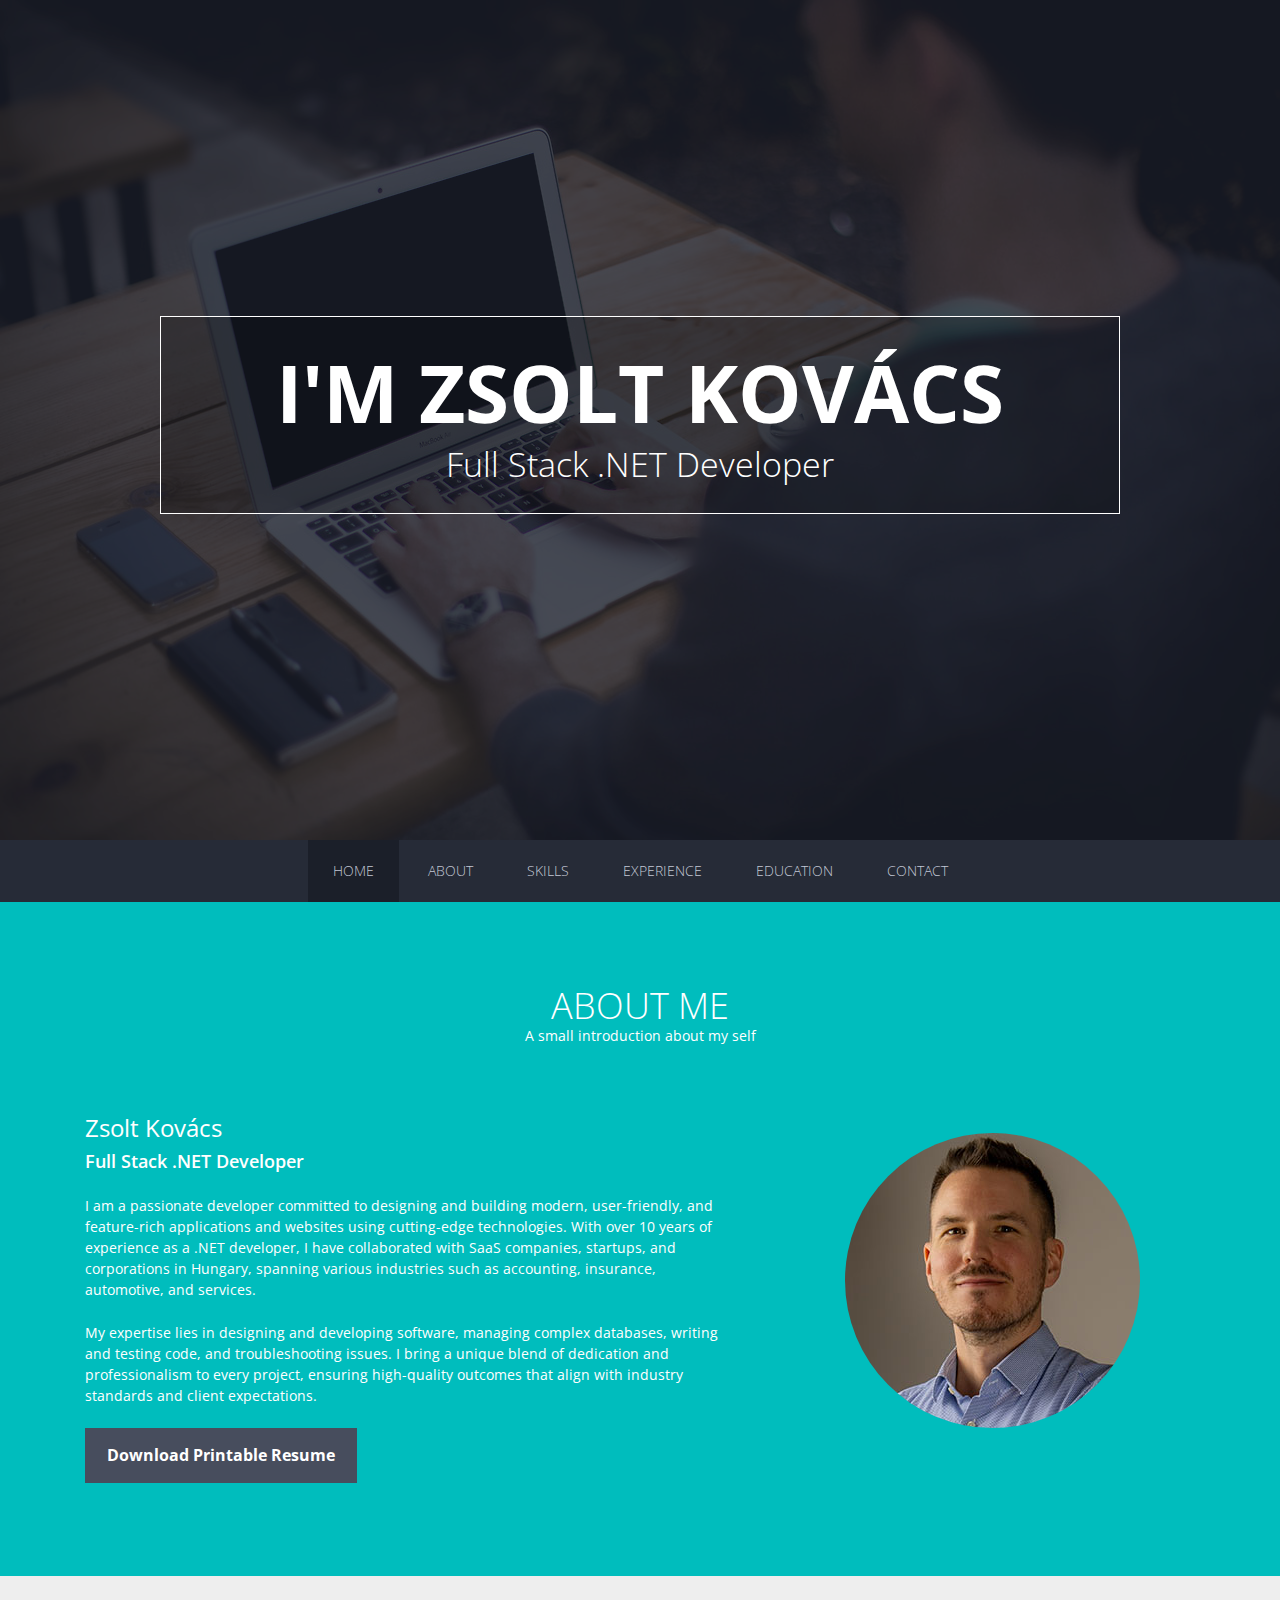
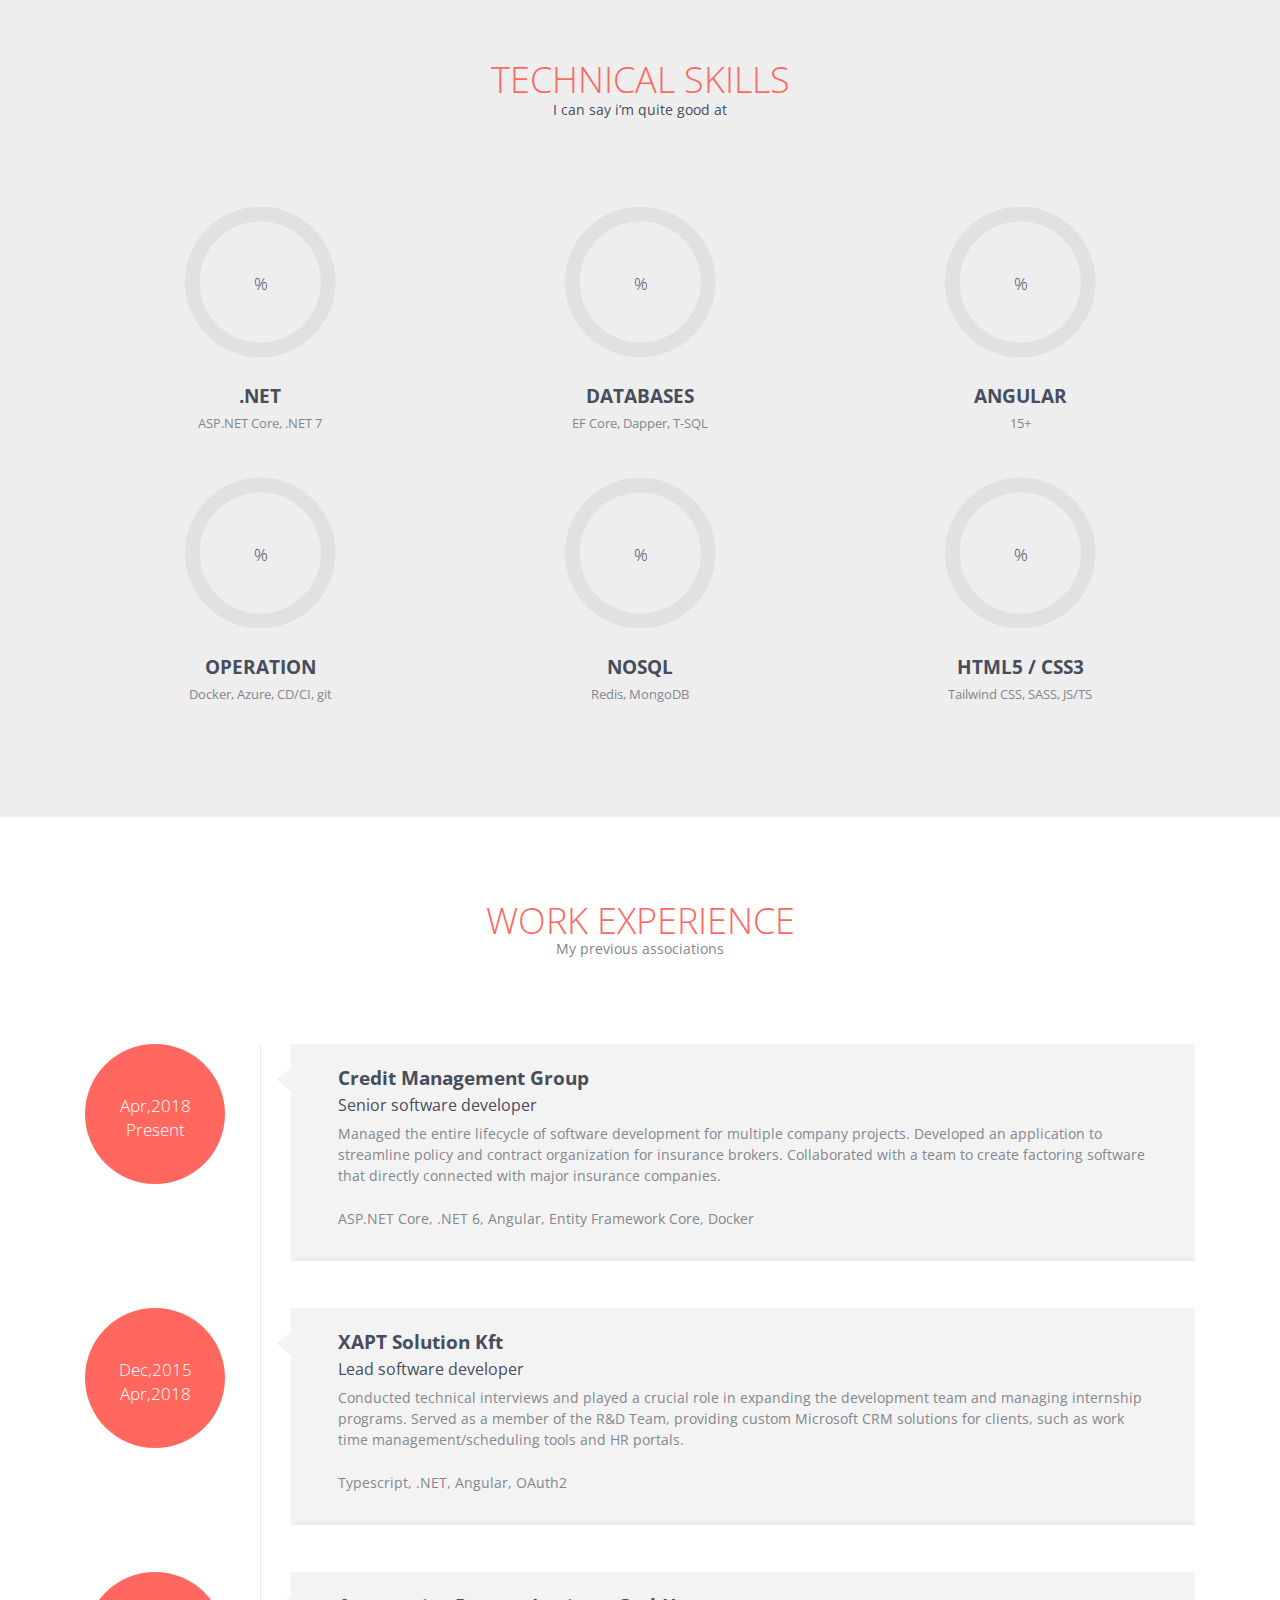
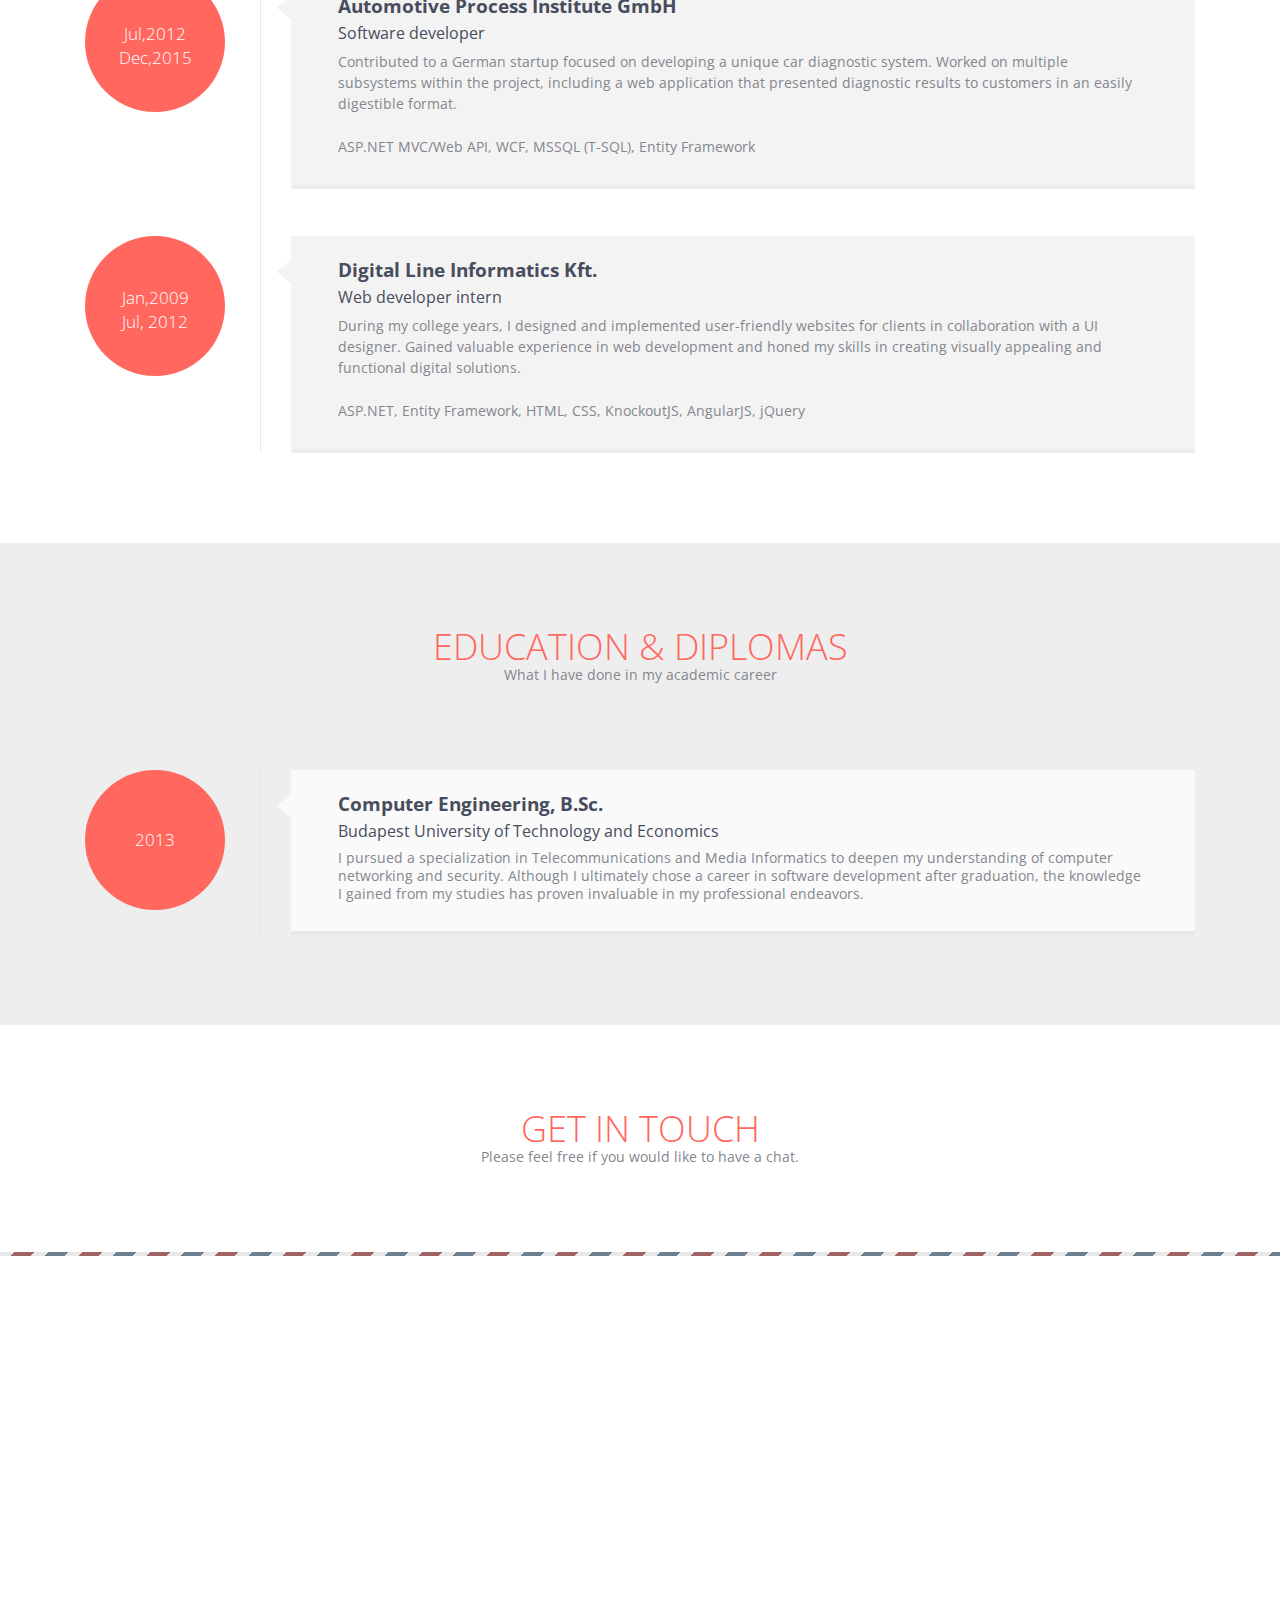
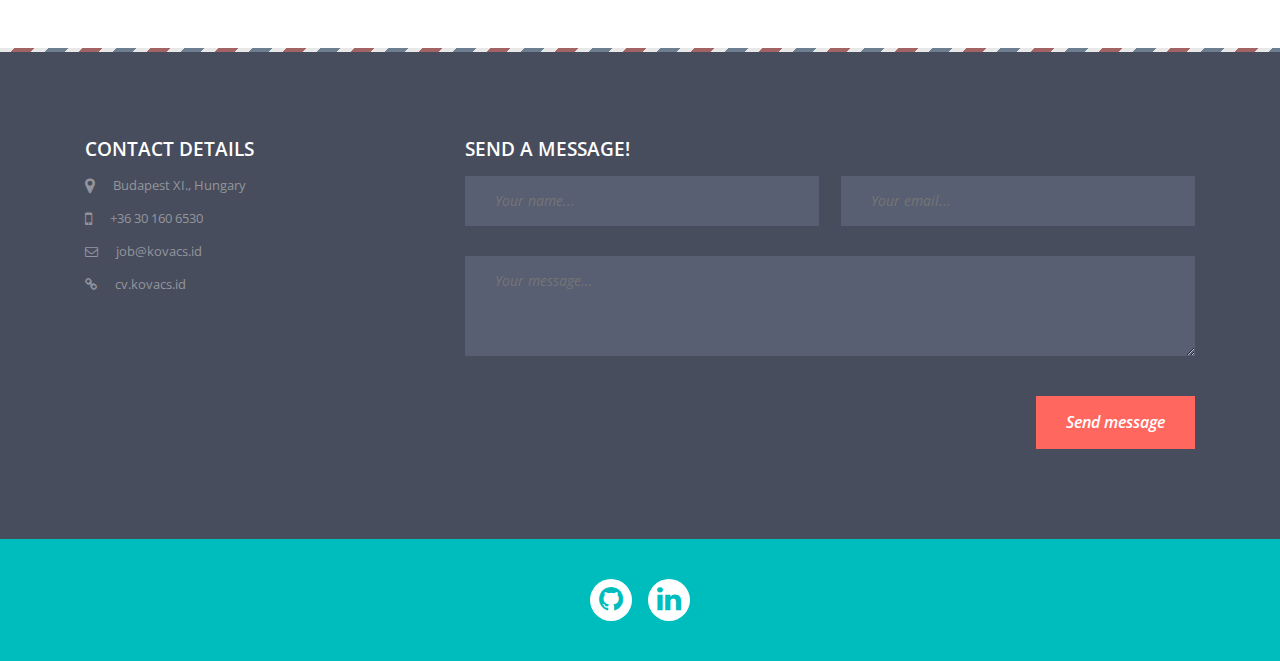
==== commit 8de38e9d: "Update CV" ====
--- a/index.html
+++ b/index.html
@@ -32,6 +32,9 @@
     <!--[if lt IE 9]>
 			<link rel="stylesheet" type="text/css" href="css/fallback.css" />
 		<![endif]-->
+
+    <meta name="description" content="Zsolt Kovács - Full Stack .NET Developer with over 10 years of experience in software development, specializing in ASP.NET, Angular, and .NET Framework.">
+    <meta name="keywords" content="Zsolt Kovács, Full Stack Developer, .NET Developer, ASP.NET, Angular, .NET Framework, .NET 6, .NET 7, software development, web development">
 </head>
 
 <body>
@@ -135,7 +138,7 @@
                         <div class=" col-xs-12 col-sm-6 col-md-6 col-lg-6 skills"> <span class="chart skilBg"
                                 data-percent="80"> <span class="percent"></span> </span>
                             <h4>Angular</h4>
-                            <p>14+</p>
+                            <p>15+</p>
                         </div>
                     </div>
                     <div class=" col-xs-12 col-sm-4 col-md-4 col-lg-4 skillsArea">
@@ -309,8 +312,8 @@
         <section class="footer" id="footer">
             <div class="container">
                 <ul>
-                    <li><a href="https://github.com/zskovacs"><i class="fa fa-github fa-2x"></i></a></li>
-                    <li><a href="https://www.linkedin.com/in/zsoltmkovacs/"><i class="fa fa-linkedin fa-2x"></i></a>
+                    <li><a href="https://github.com/zskovacs" target="_blank" rel="noopener noreferrer"><i class="fa fa-github fa-2x"></i></a></li>
+                    <li><a href="https://www.linkedin.com/in/zsoltmkovacs/" target="_blank" rel="noopener noreferrer"><i class="fa fa-linkedin fa-2x"></i></a>
                     </li>
                 </ul>
             </div>
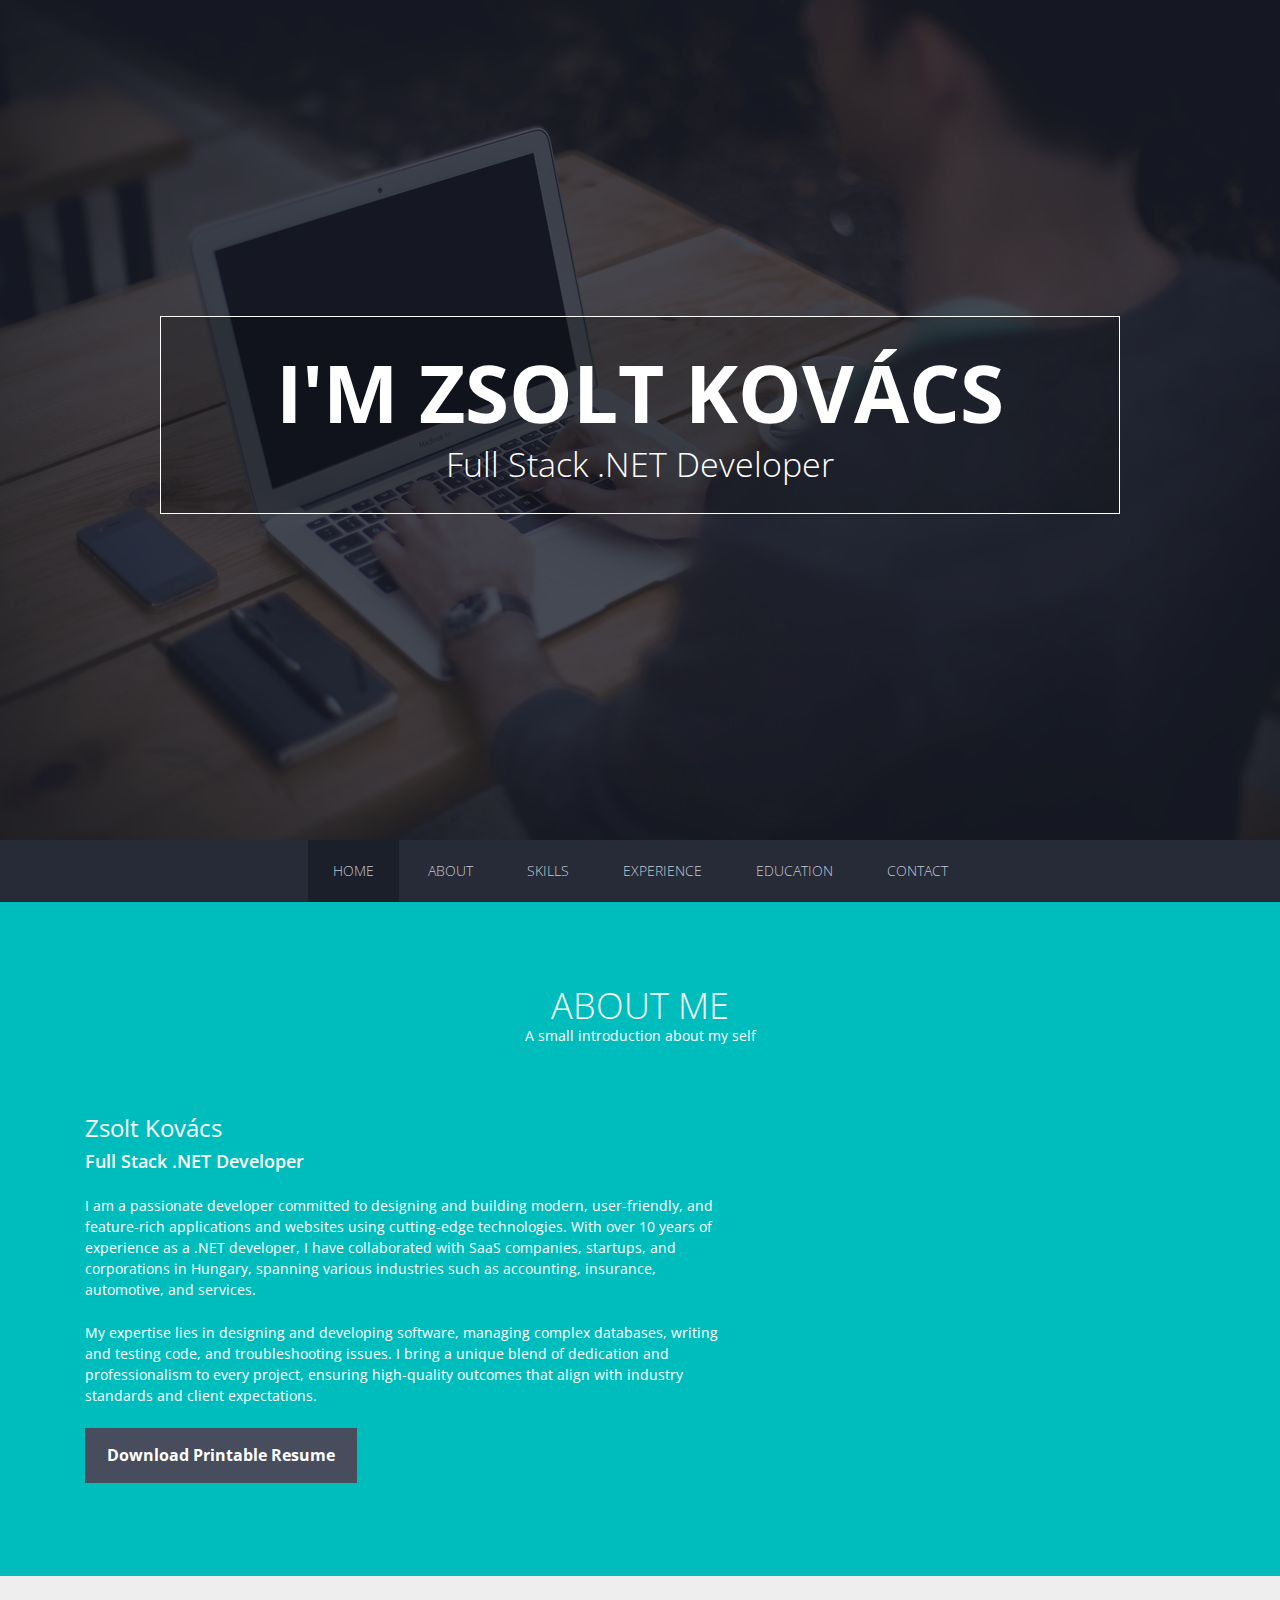
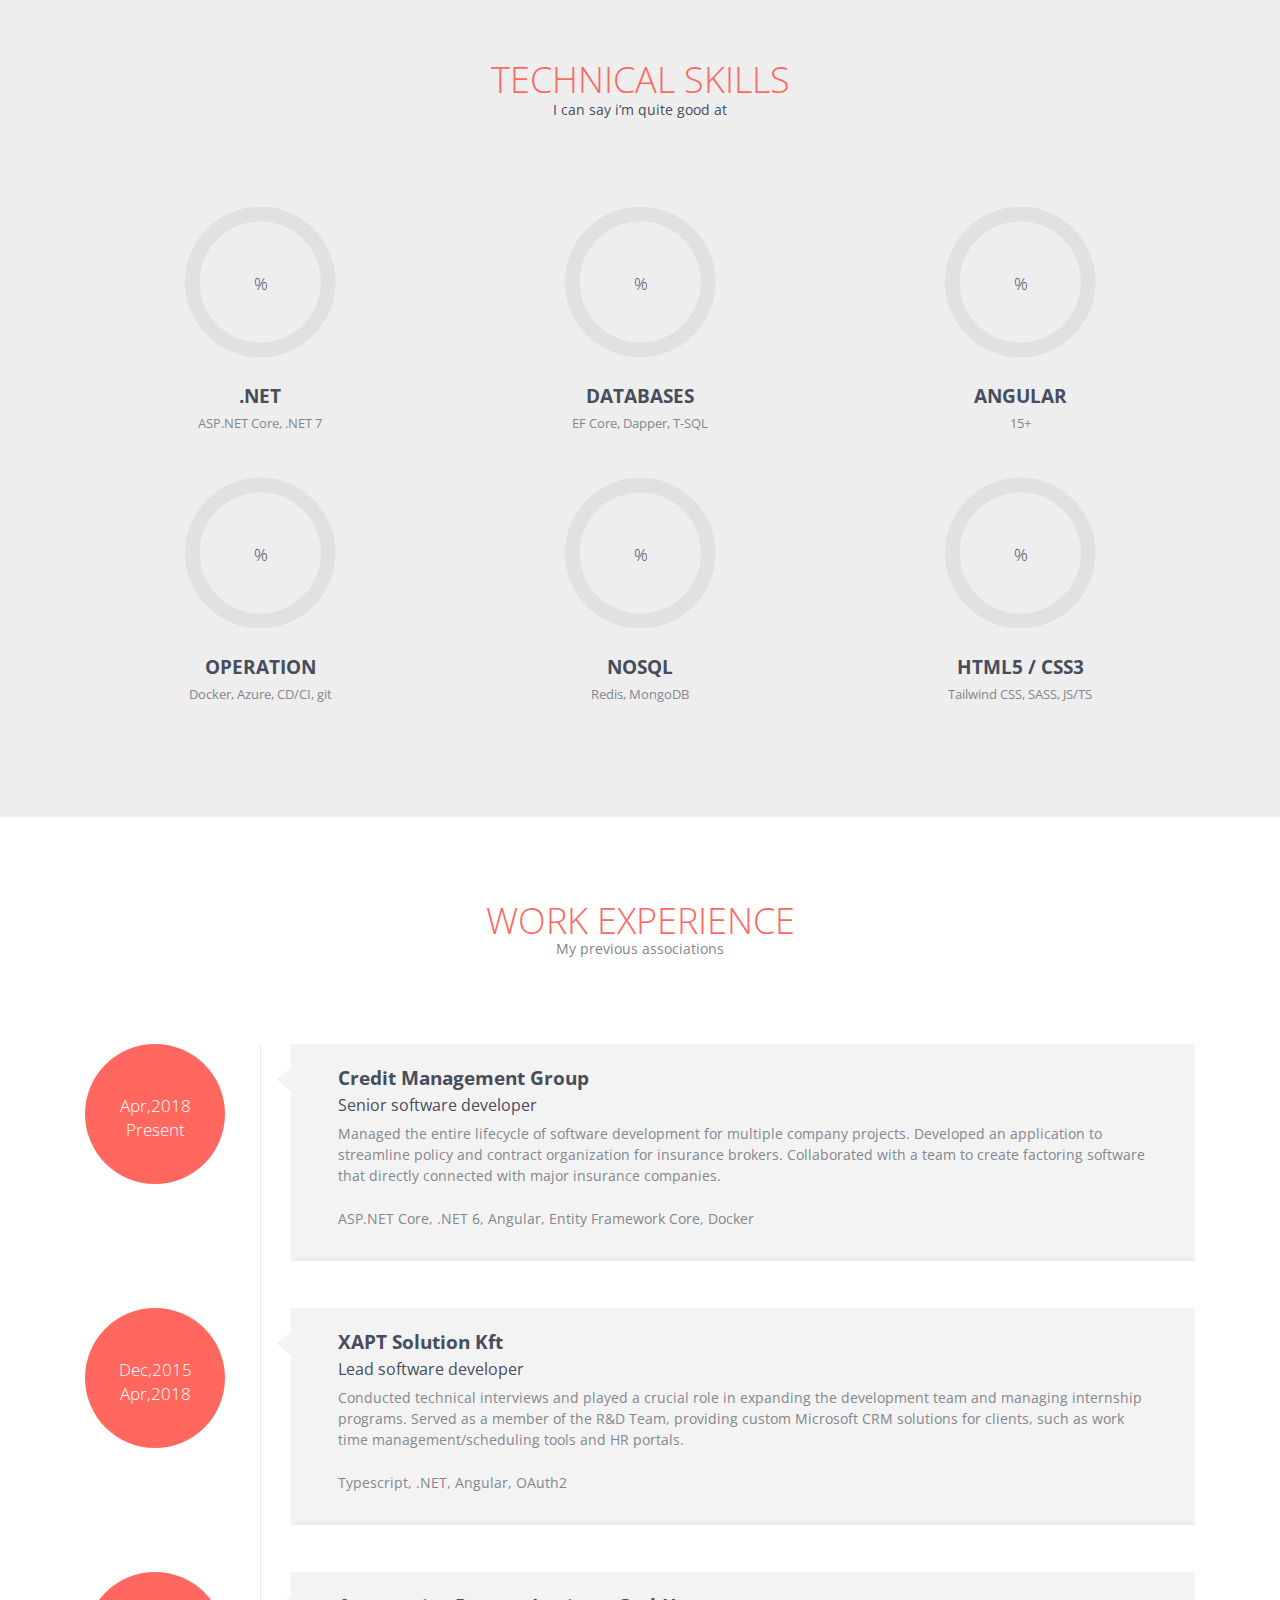
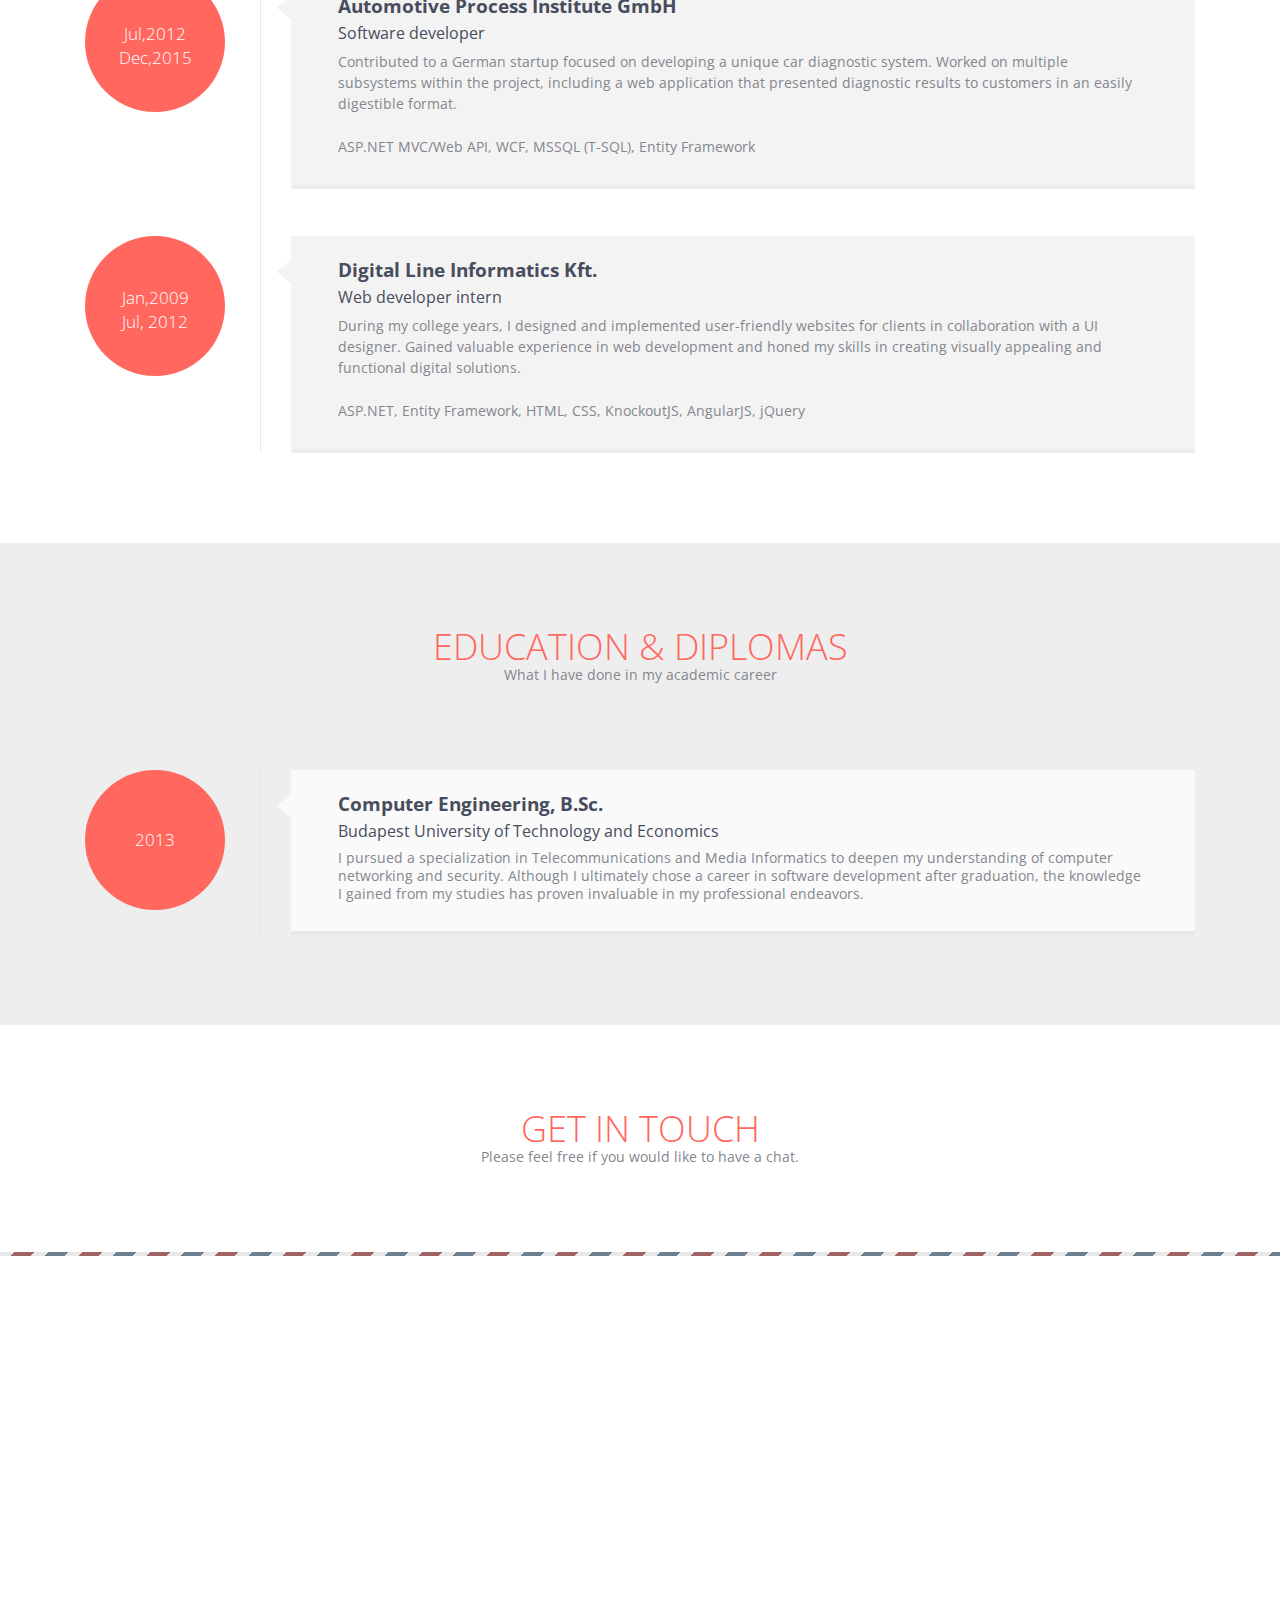
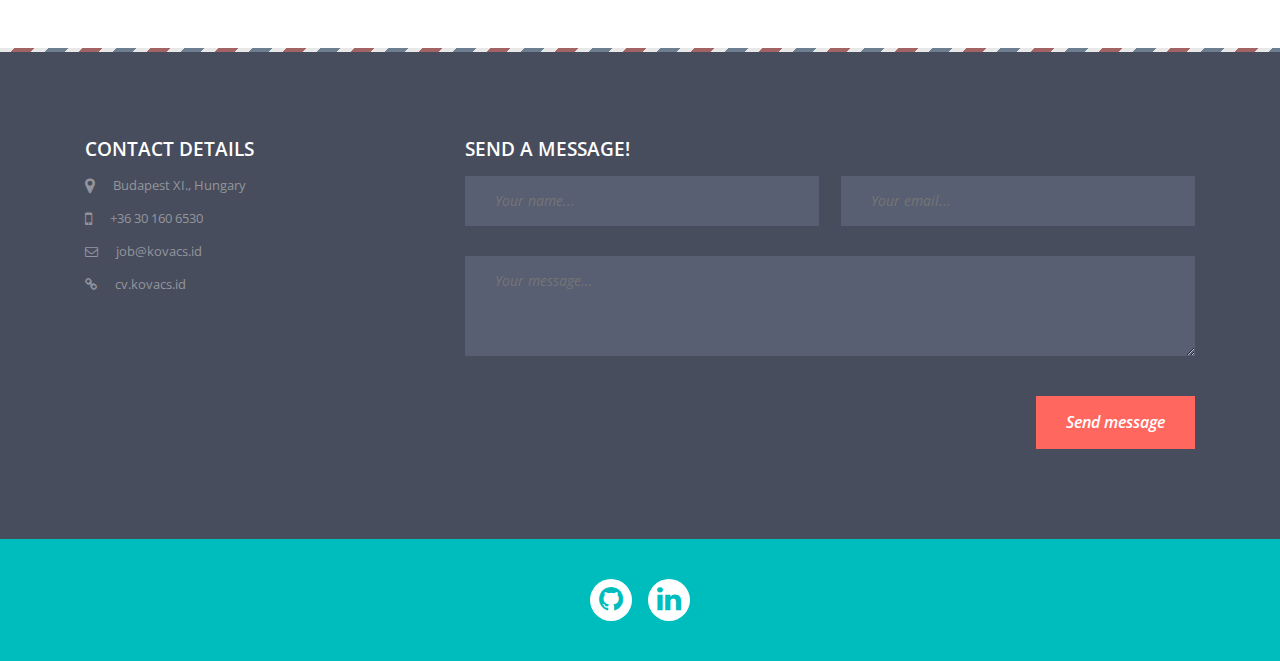
==== commit 52c75355: "Replace profile image" ====
--- a/index.html
+++ b/index.html
@@ -106,7 +106,7 @@
                         <a href="./assets/CV_Zsolt_Kovacs_eng.pdf" class="bntDownload">Download Printable Resume</a>
                     </div>
                     <div class=" col-xs-12 col-sm-12 col-md-4 col-lg-4 col-md-offset-1 col-lg-offset-1 proPic"> <img
-                            src="images/me.jpg" alt="" class="img-circle topmar"> </div>
+                            src="https://www.gravatar.com/avatar/e1196f0b78d0da086930c403336d3d06?s=300" alt="" class="img-circle topmar"> </div>
                 </div>
             </div>
         </section>
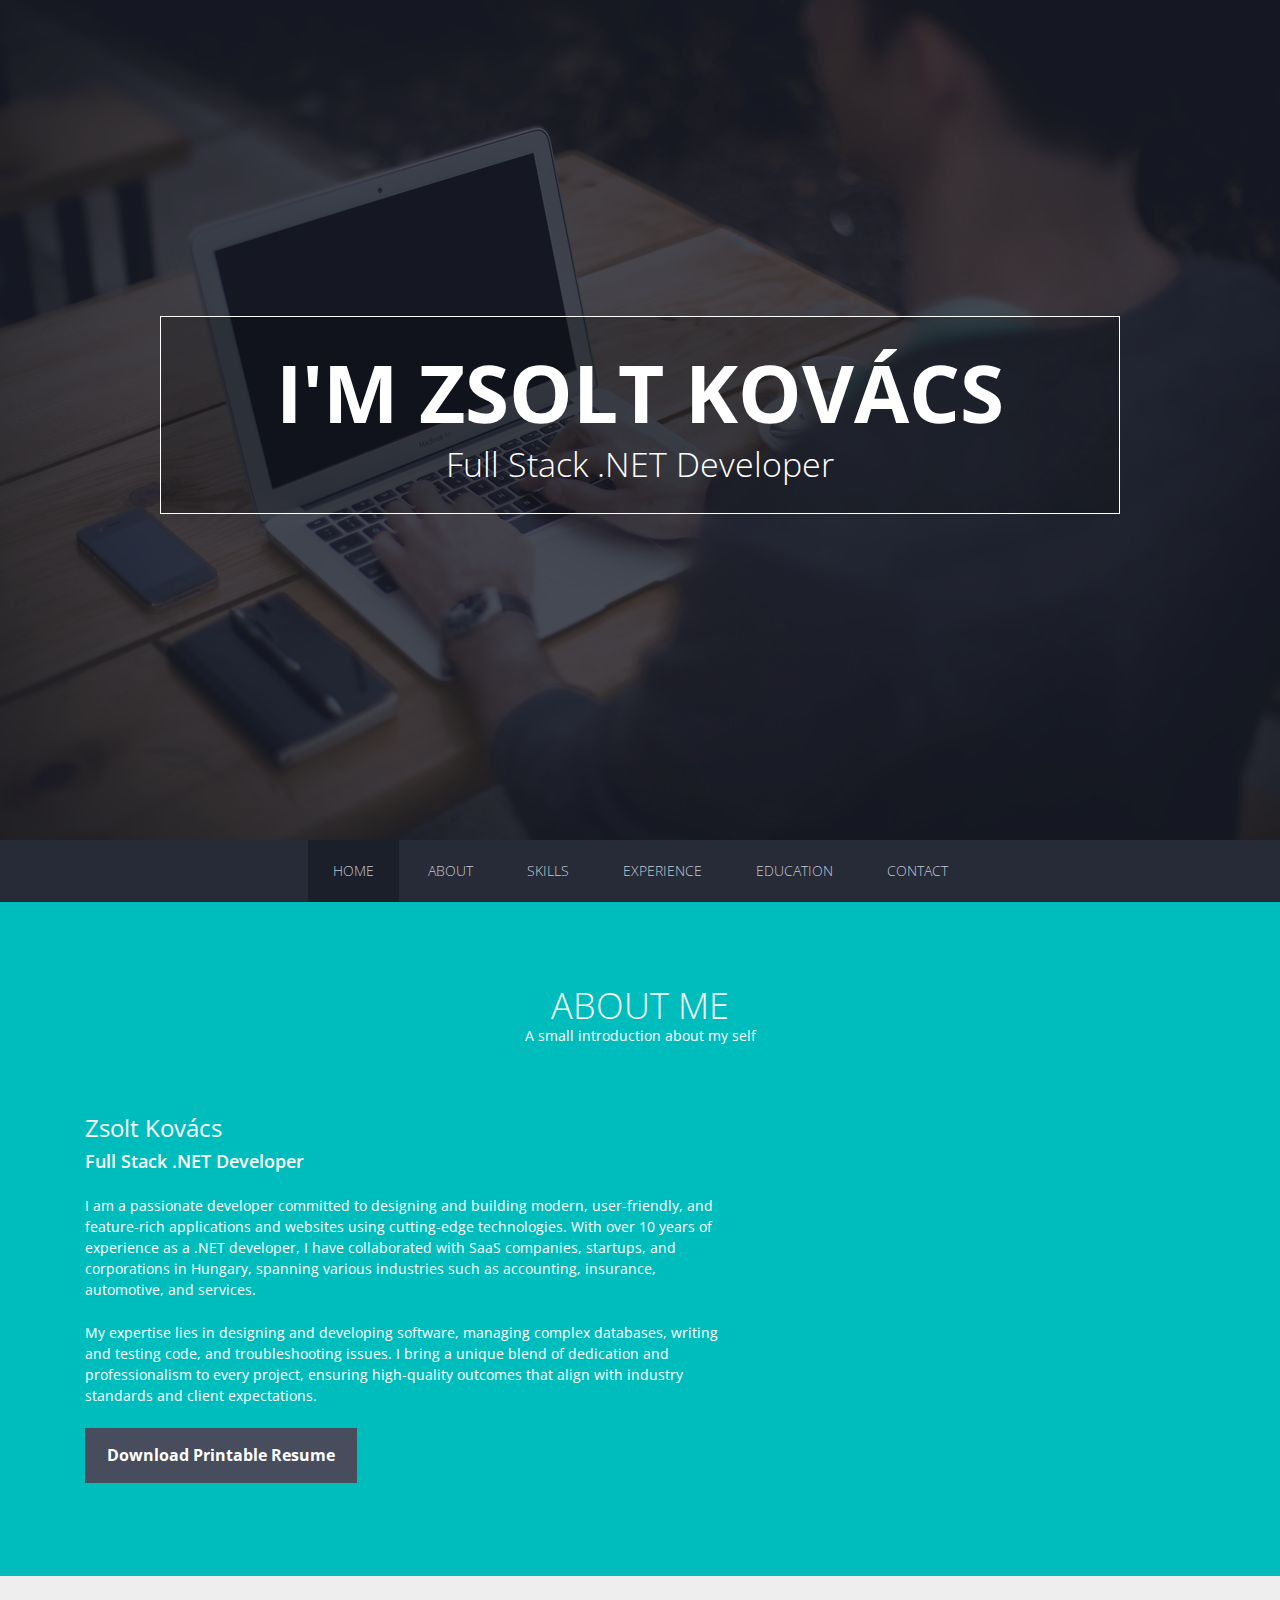
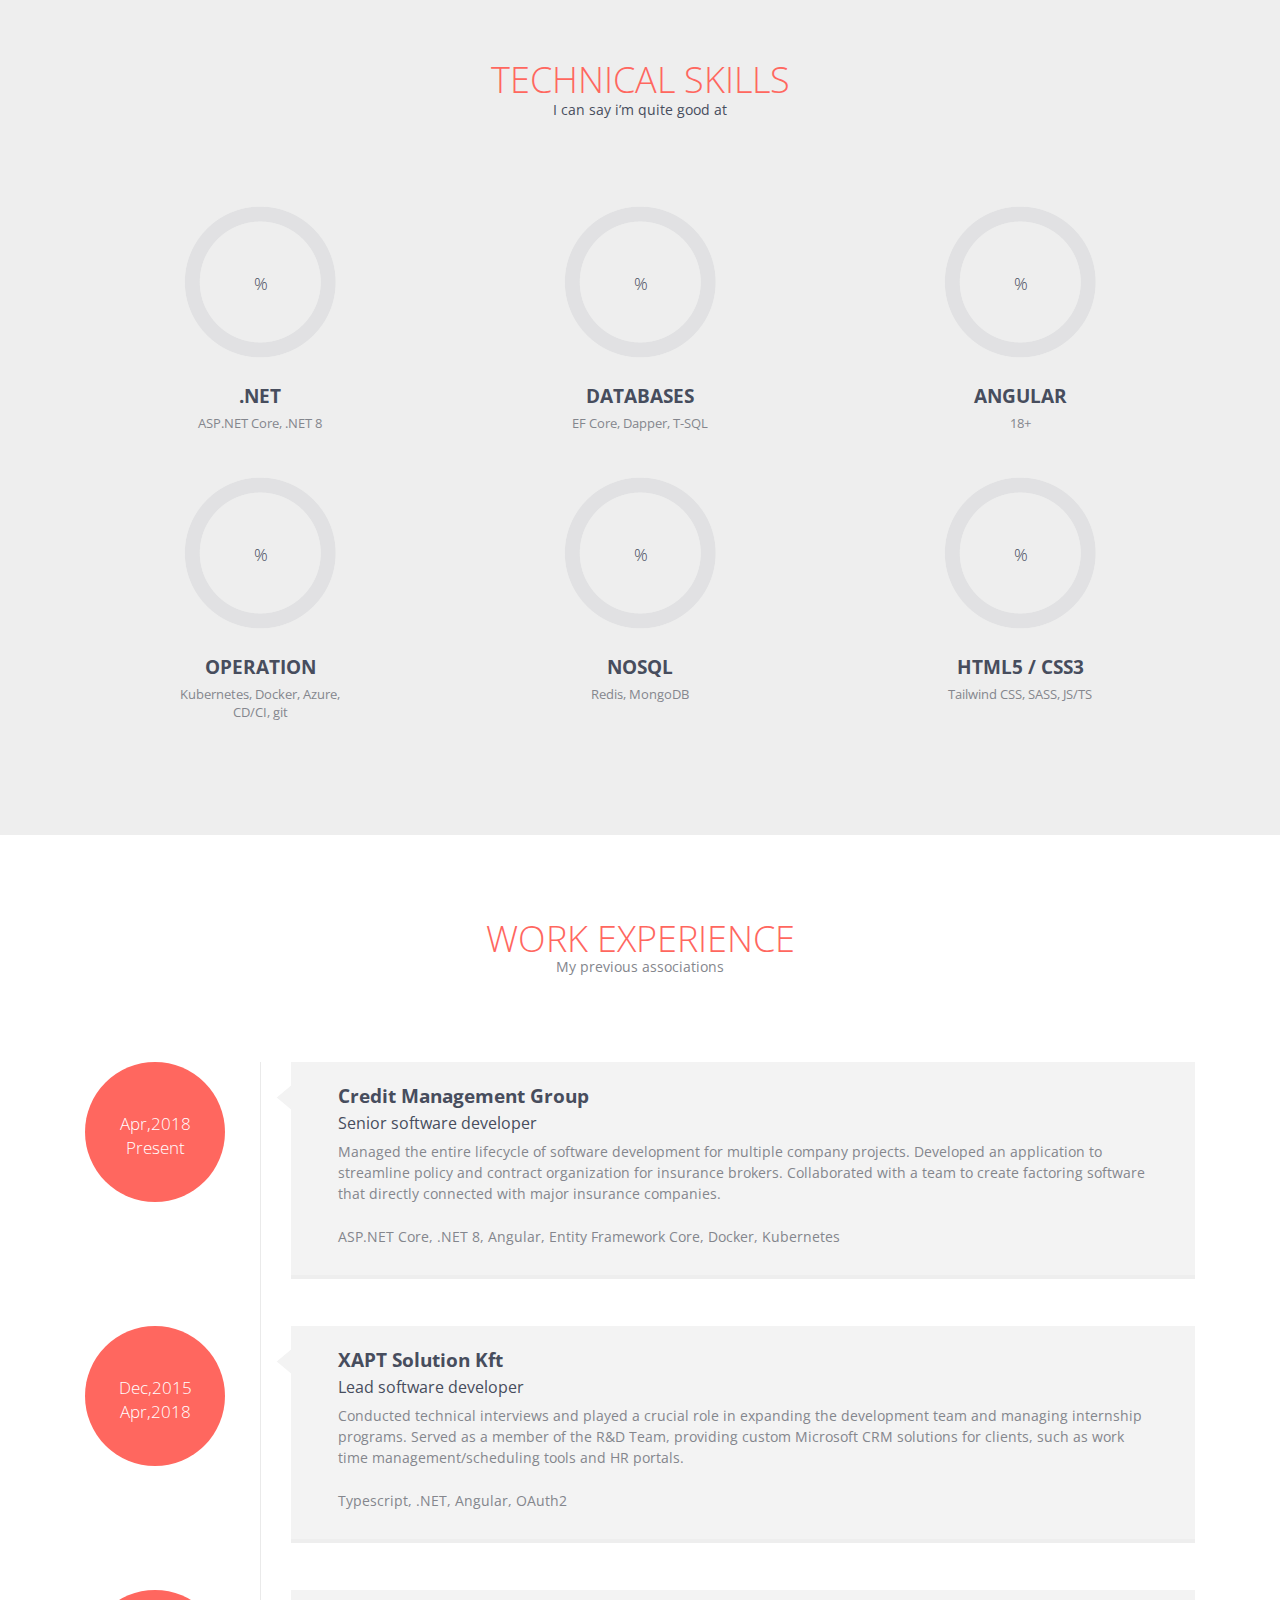
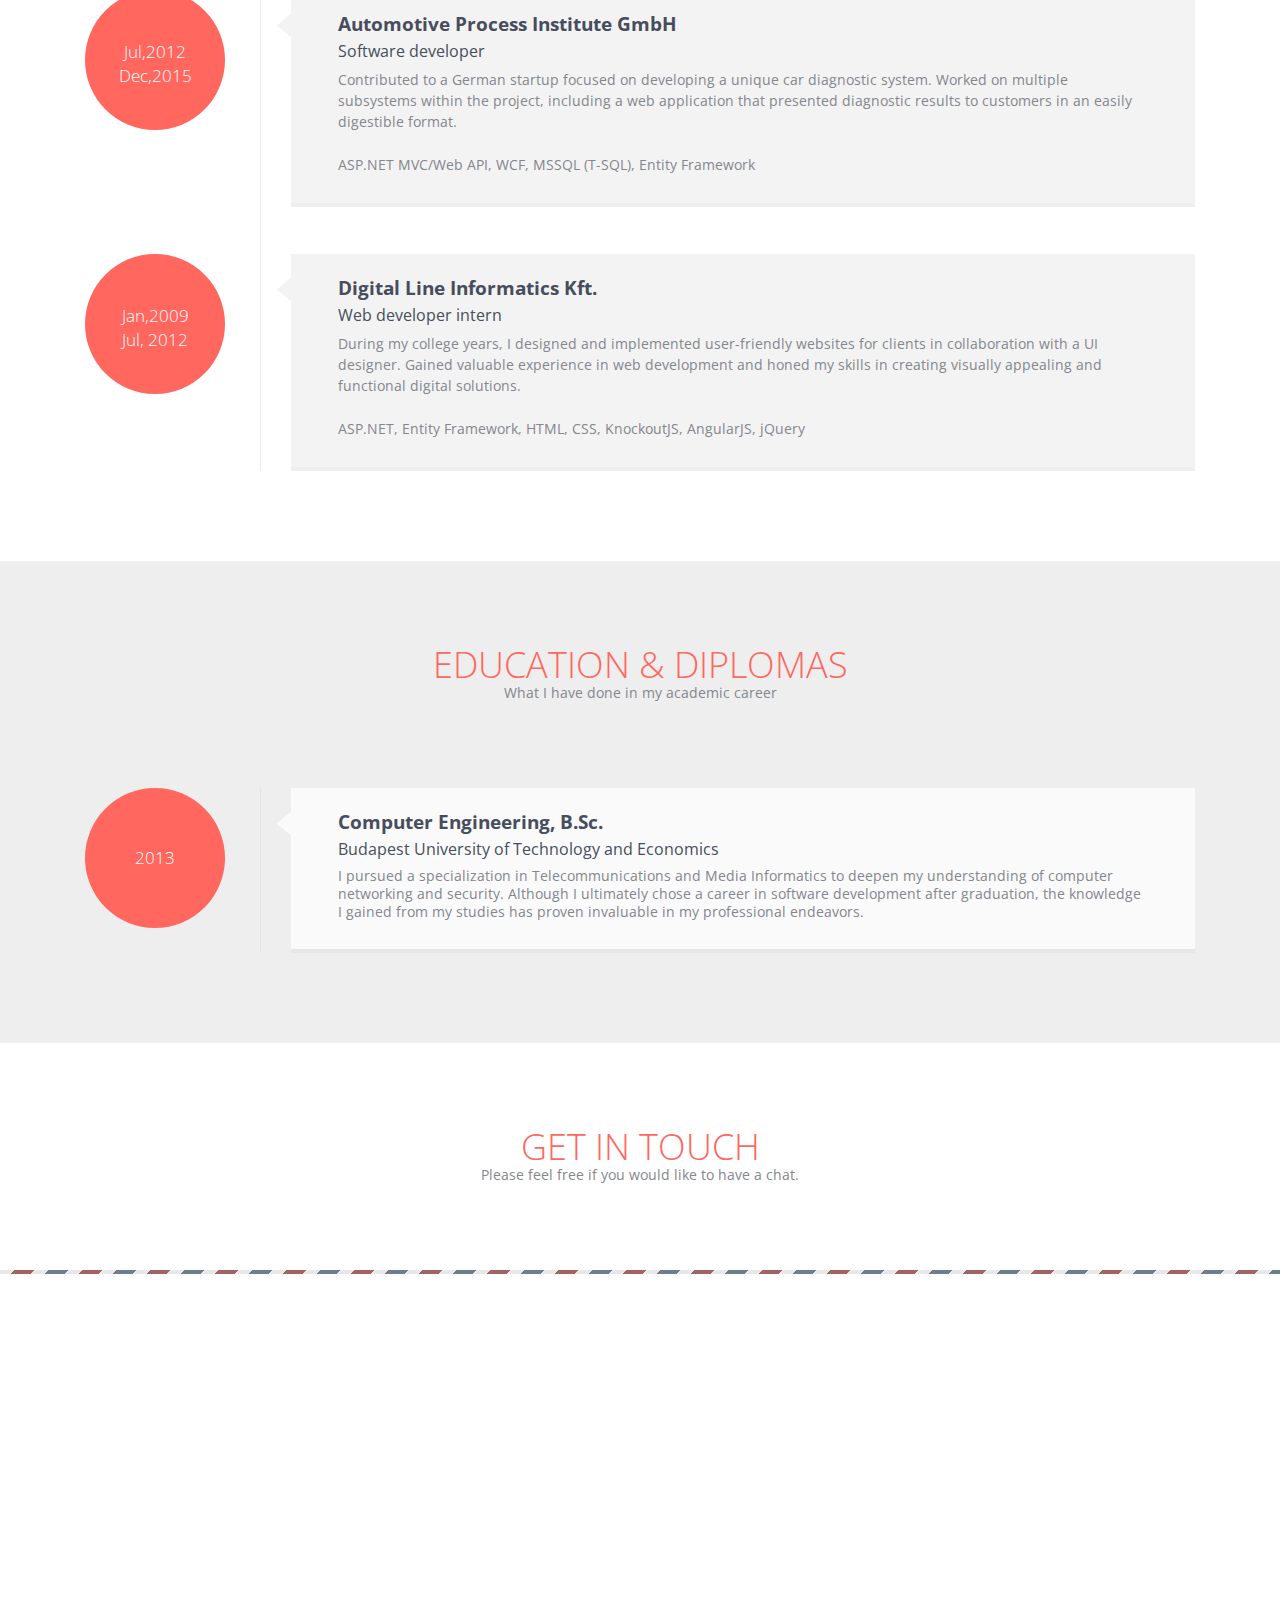
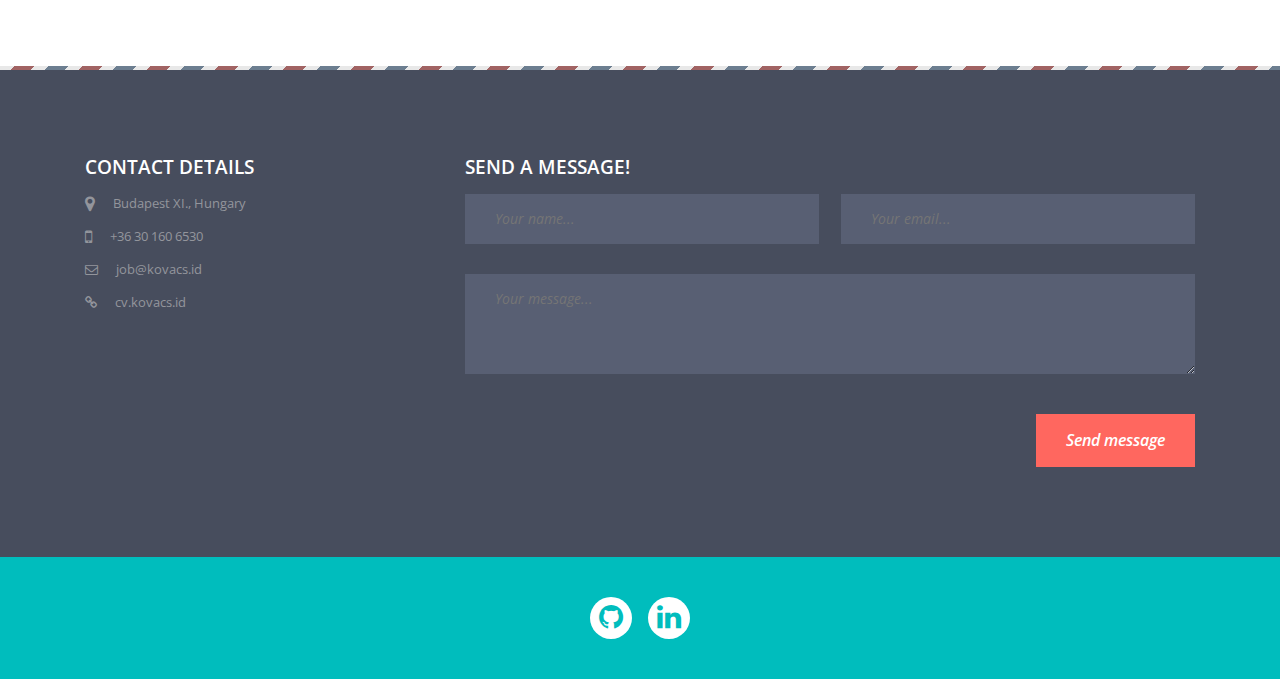
==== commit c0a22ebc: "update CV" ====
--- a/index.html
+++ b/index.html
@@ -123,7 +123,7 @@
                         <div class=" col-xs-12 col-sm-6 col-md-6 col-lg-6 skills"> <span class="chart skilBg"
                                 data-percent="90"> <span class="percent"></span> </span>
                             <h4>.NET</h4>
-                            <p>ASP.NET Core, .NET 7</p>
+                            <p>ASP.NET Core, .NET 8</p>
                         </div>
                     </div>
 
@@ -138,14 +138,14 @@
                         <div class=" col-xs-12 col-sm-6 col-md-6 col-lg-6 skills"> <span class="chart skilBg"
                                 data-percent="80"> <span class="percent"></span> </span>
                             <h4>Angular</h4>
-                            <p>15+</p>
+                            <p>18+</p>
                         </div>
                     </div>
                     <div class=" col-xs-12 col-sm-4 col-md-4 col-lg-4 skillsArea">
                         <div class=" col-xs-12 col-sm-6 col-md-6 col-lg-6 skills"> <span class="chart skilBg"
                                 data-percent="70"> <span class="percent"></span> </span>
                             <h4>Operation</h4>
-                            <p>Docker, Azure, CD/CI, git</p>
+                            <p>Kubernetes, Docker, Azure, CD/CI, git</p>
                         </div>
                     </div>
                     <div class=" col-xs-12 col-sm-4 col-md-4 col-lg-4 skillsArea">
@@ -185,7 +185,7 @@
                             <p>
                                 Managed the entire lifecycle of software development for multiple company projects. Developed an application to streamline policy and contract organization for insurance brokers. Collaborated with a team to create factoring software that directly connected with major insurance companies.
                             </p>
-                            <p>ASP.NET Core, .NET 6, Angular, Entity Framework Core, Docker</p>
+                            <p>ASP.NET Core, .NET 8, Angular, Entity Framework Core, Docker, Kubernetes</p>
                         </div>
                     </div>
                 </div>
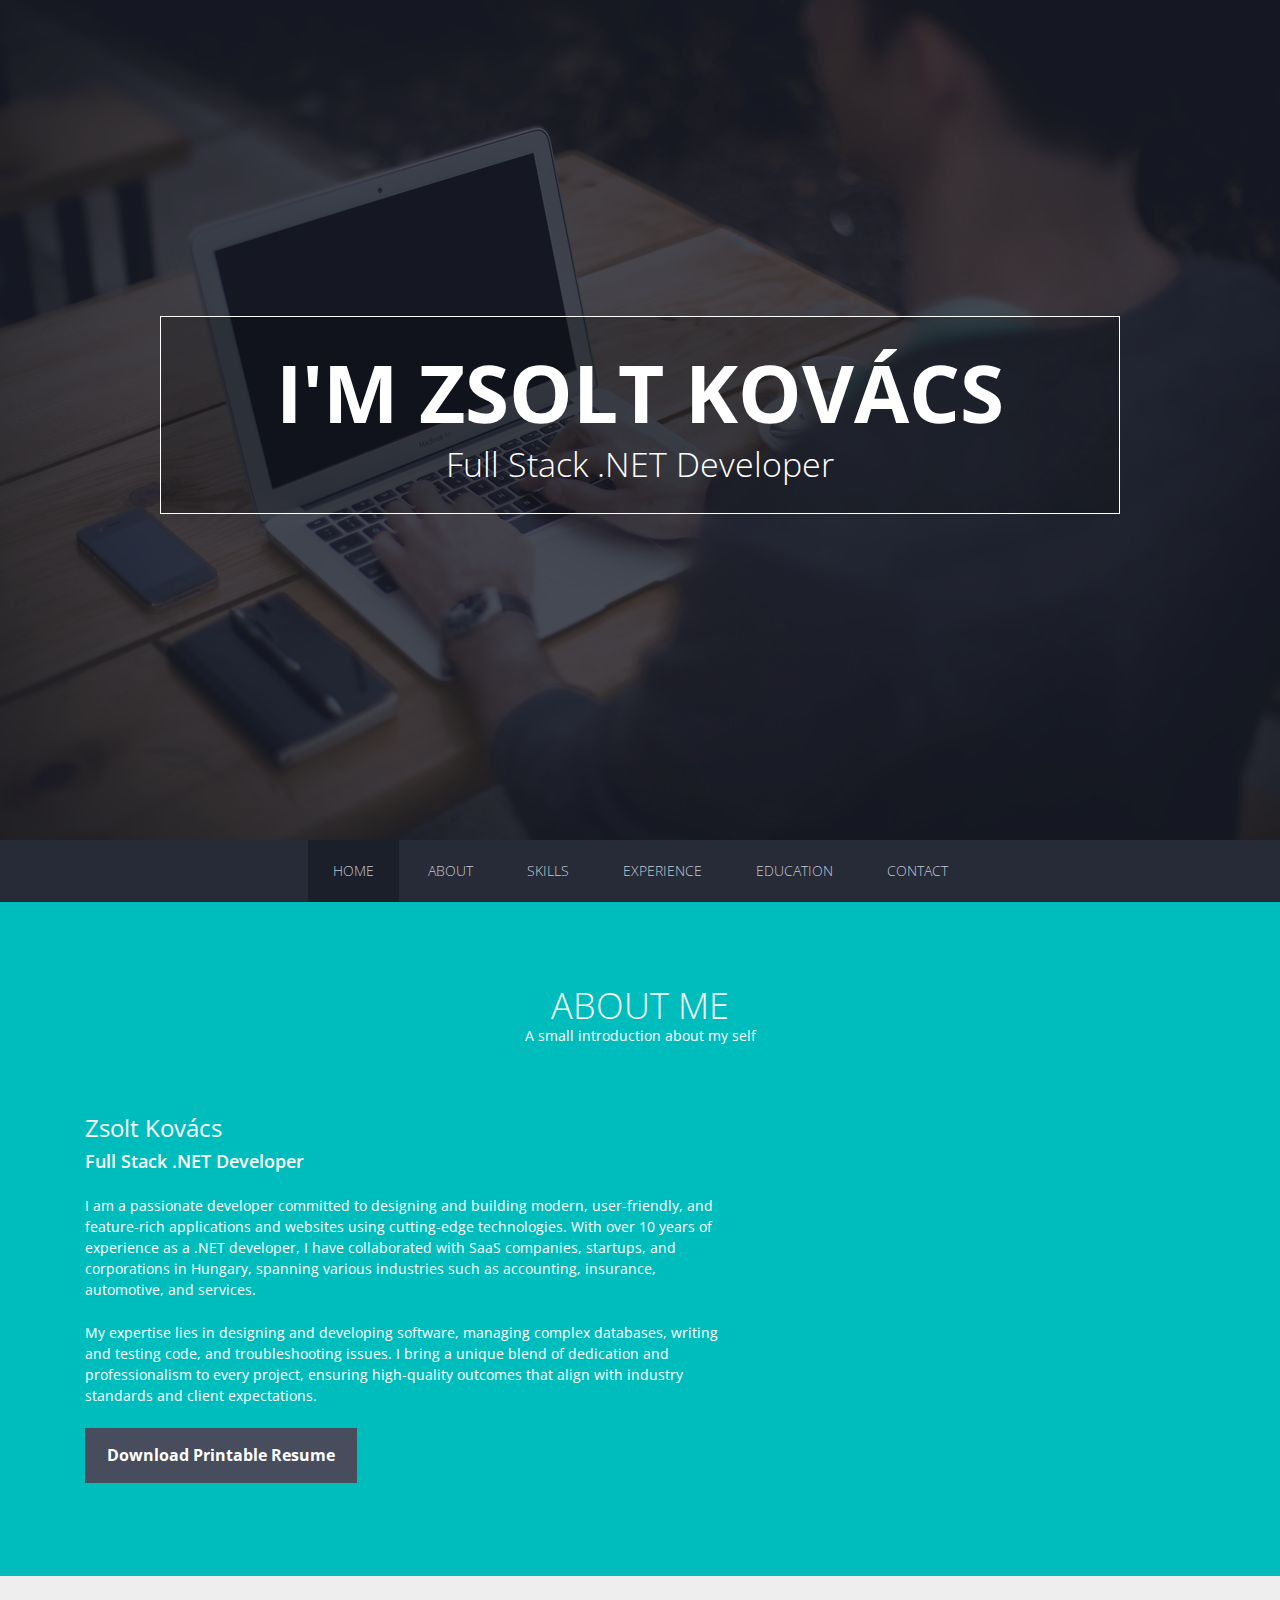
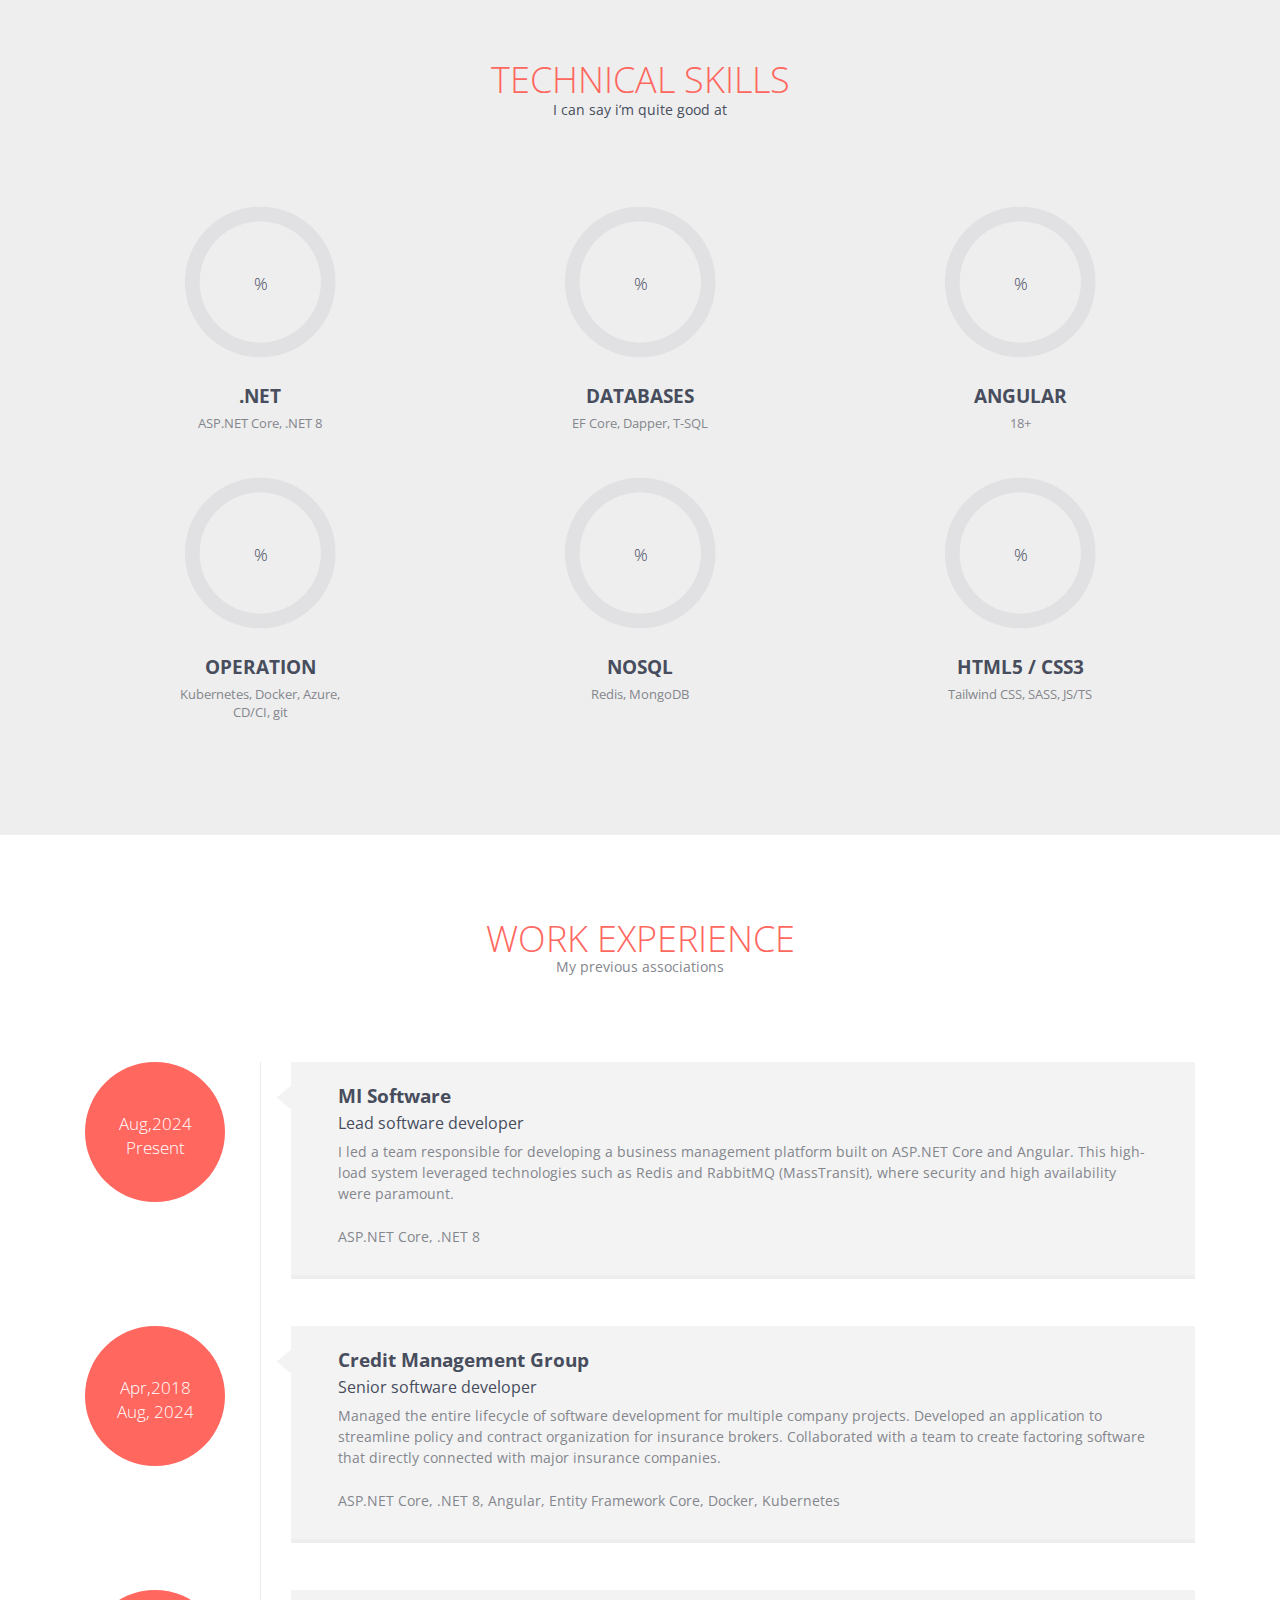
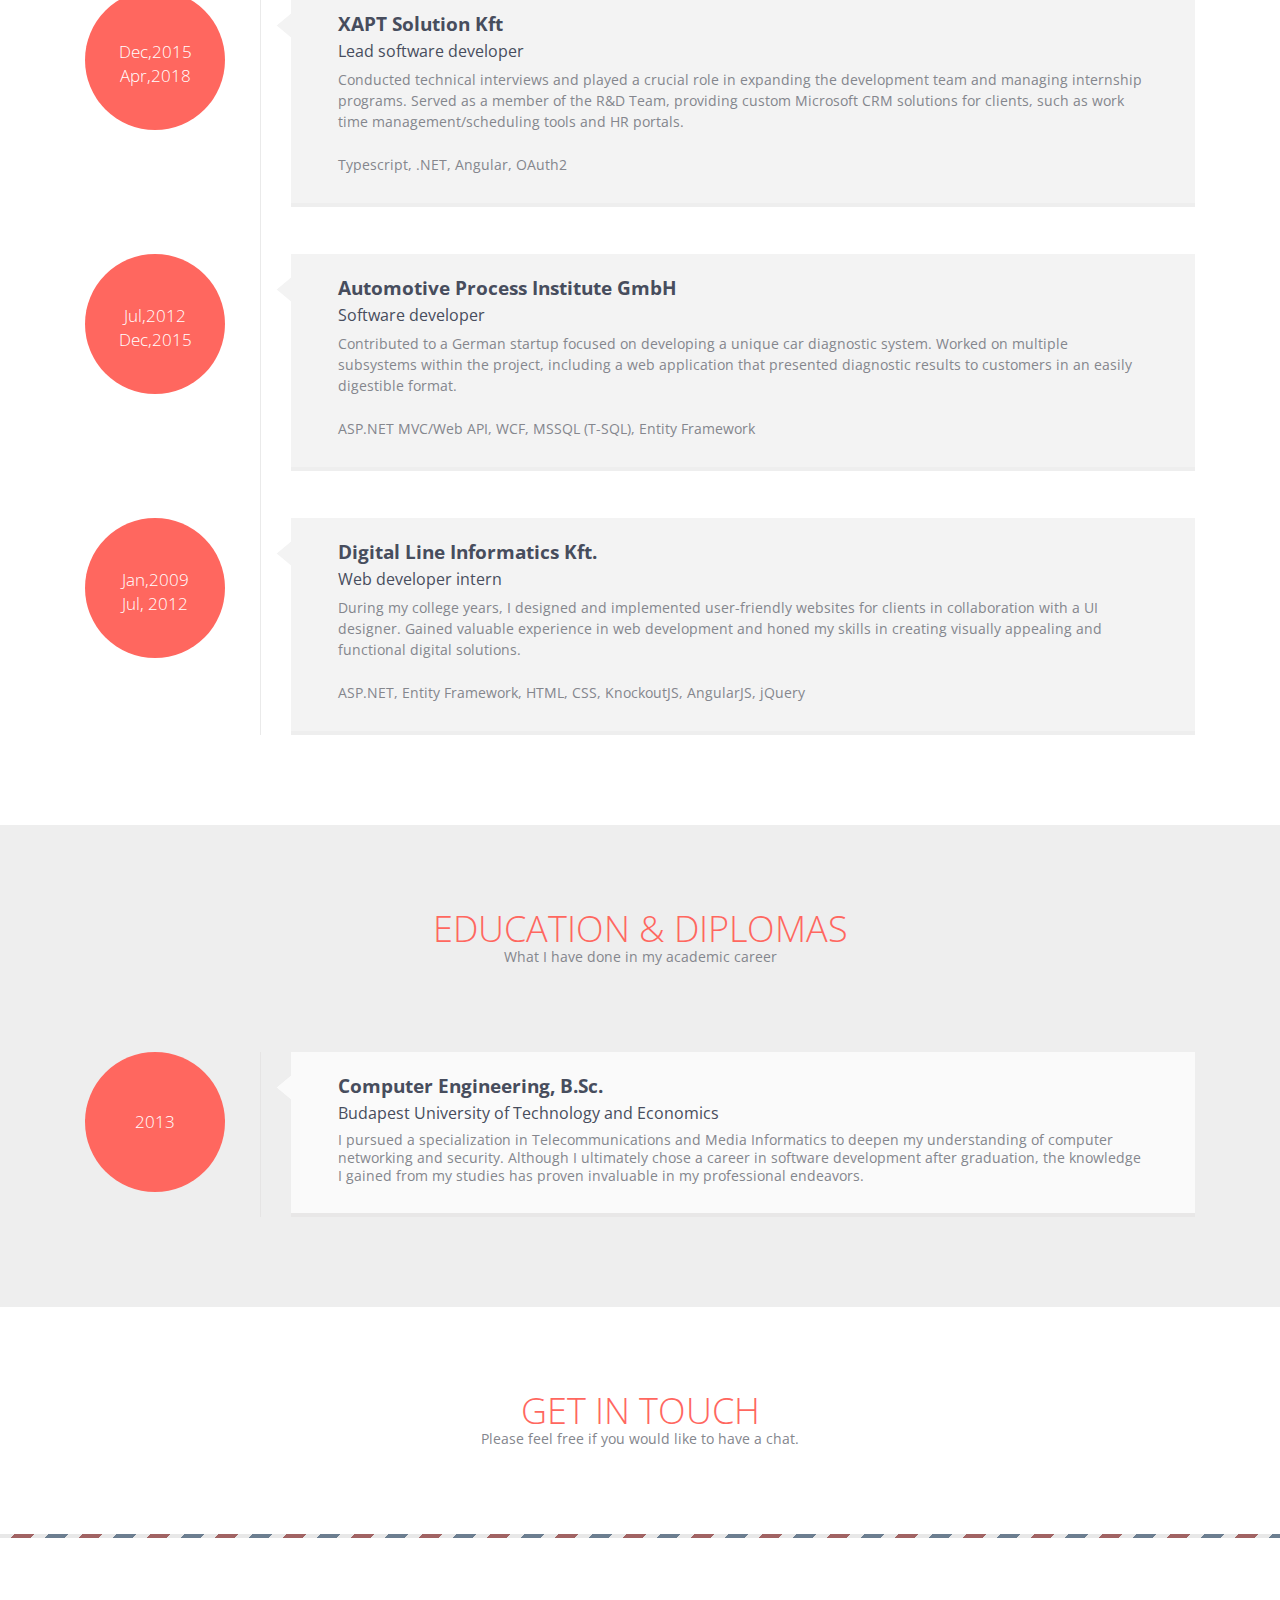
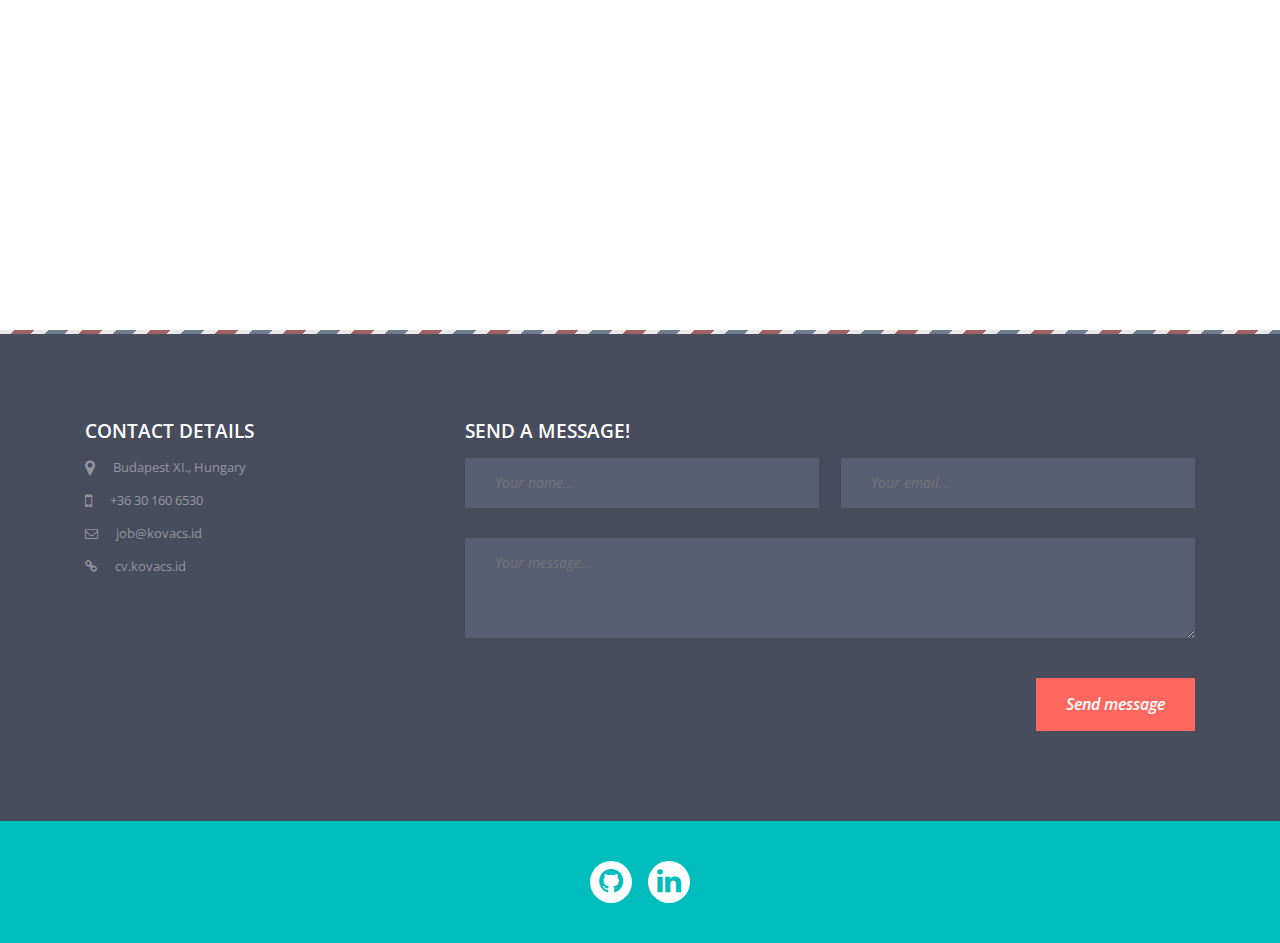
==== commit 0bacd890: "Update work experience section with latest role details" ====
--- a/index.html
+++ b/index.html
@@ -174,8 +174,25 @@
                 </div>
                 <div class="row workDetails">
                     <div class="col-xs-12 col-sm-3 col-md-2 col-lg-2">
+                        <div class="workYear">Aug,2024<br>
+                            Present</div>
+                    </div>
+                    <div class="col-xs-12 col-sm-9 col-md-10 col-lg-10 rightArea">
+                        <div class="arrowpart"></div>
+                        <div class="exCon">
+                            <h4>MI Software</h4>
+                            <h5>Lead software developer</h5>
+                            <p>
+                                I led a team responsible for developing a business management platform built on ASP.NET Core and Angular. This high-load system leveraged technologies such as Redis and RabbitMQ (MassTransit), where security and high availability were paramount.
+                            </p>
+                            <p>ASP.NET Core, .NET 8</p>
+                        </div>
+                    </div>
+                </div>
+                <div class="row workDetails">
+                    <div class="col-xs-12 col-sm-3 col-md-2 col-lg-2">
                         <div class="workYear">Apr,2018<br>
-                            Present</div>
+                            Aug, 2024</div>
                     </div>
                     <div class="col-xs-12 col-sm-9 col-md-10 col-lg-10 rightArea">
                         <div class="arrowpart"></div>
